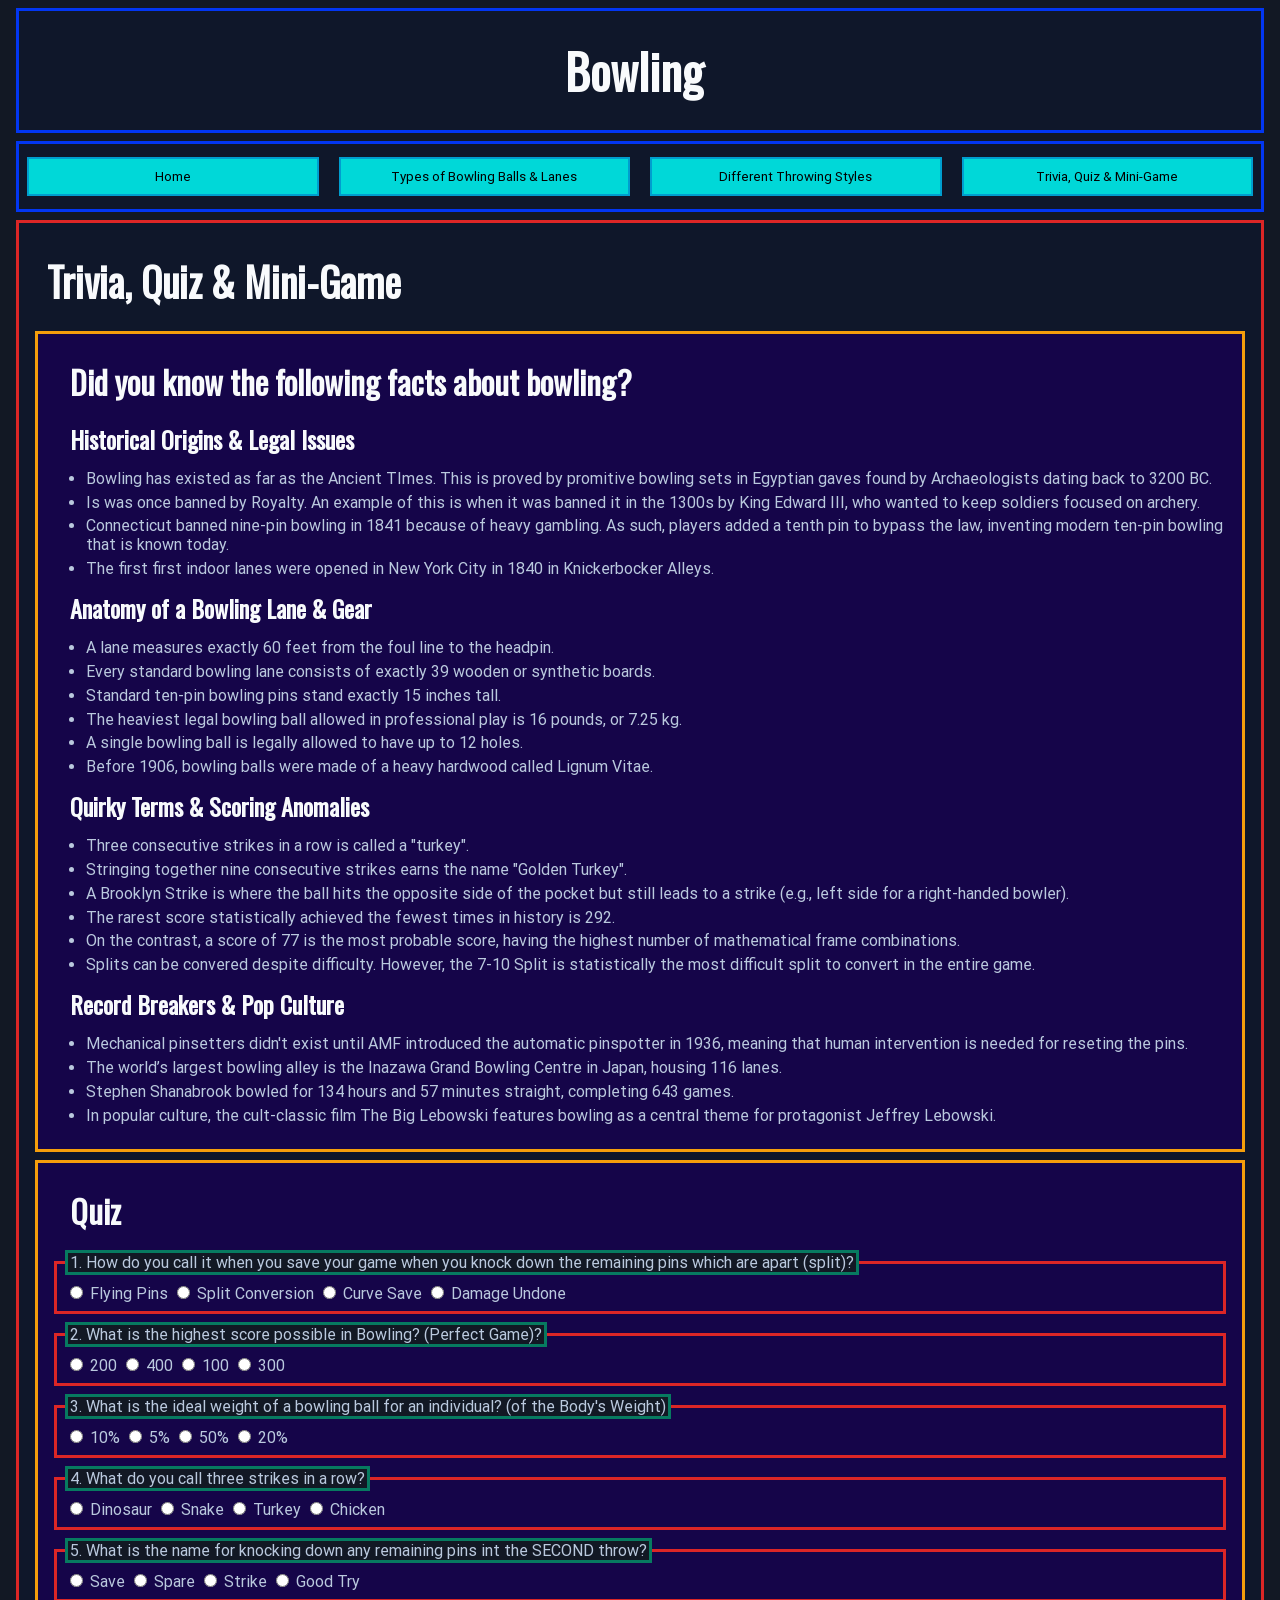
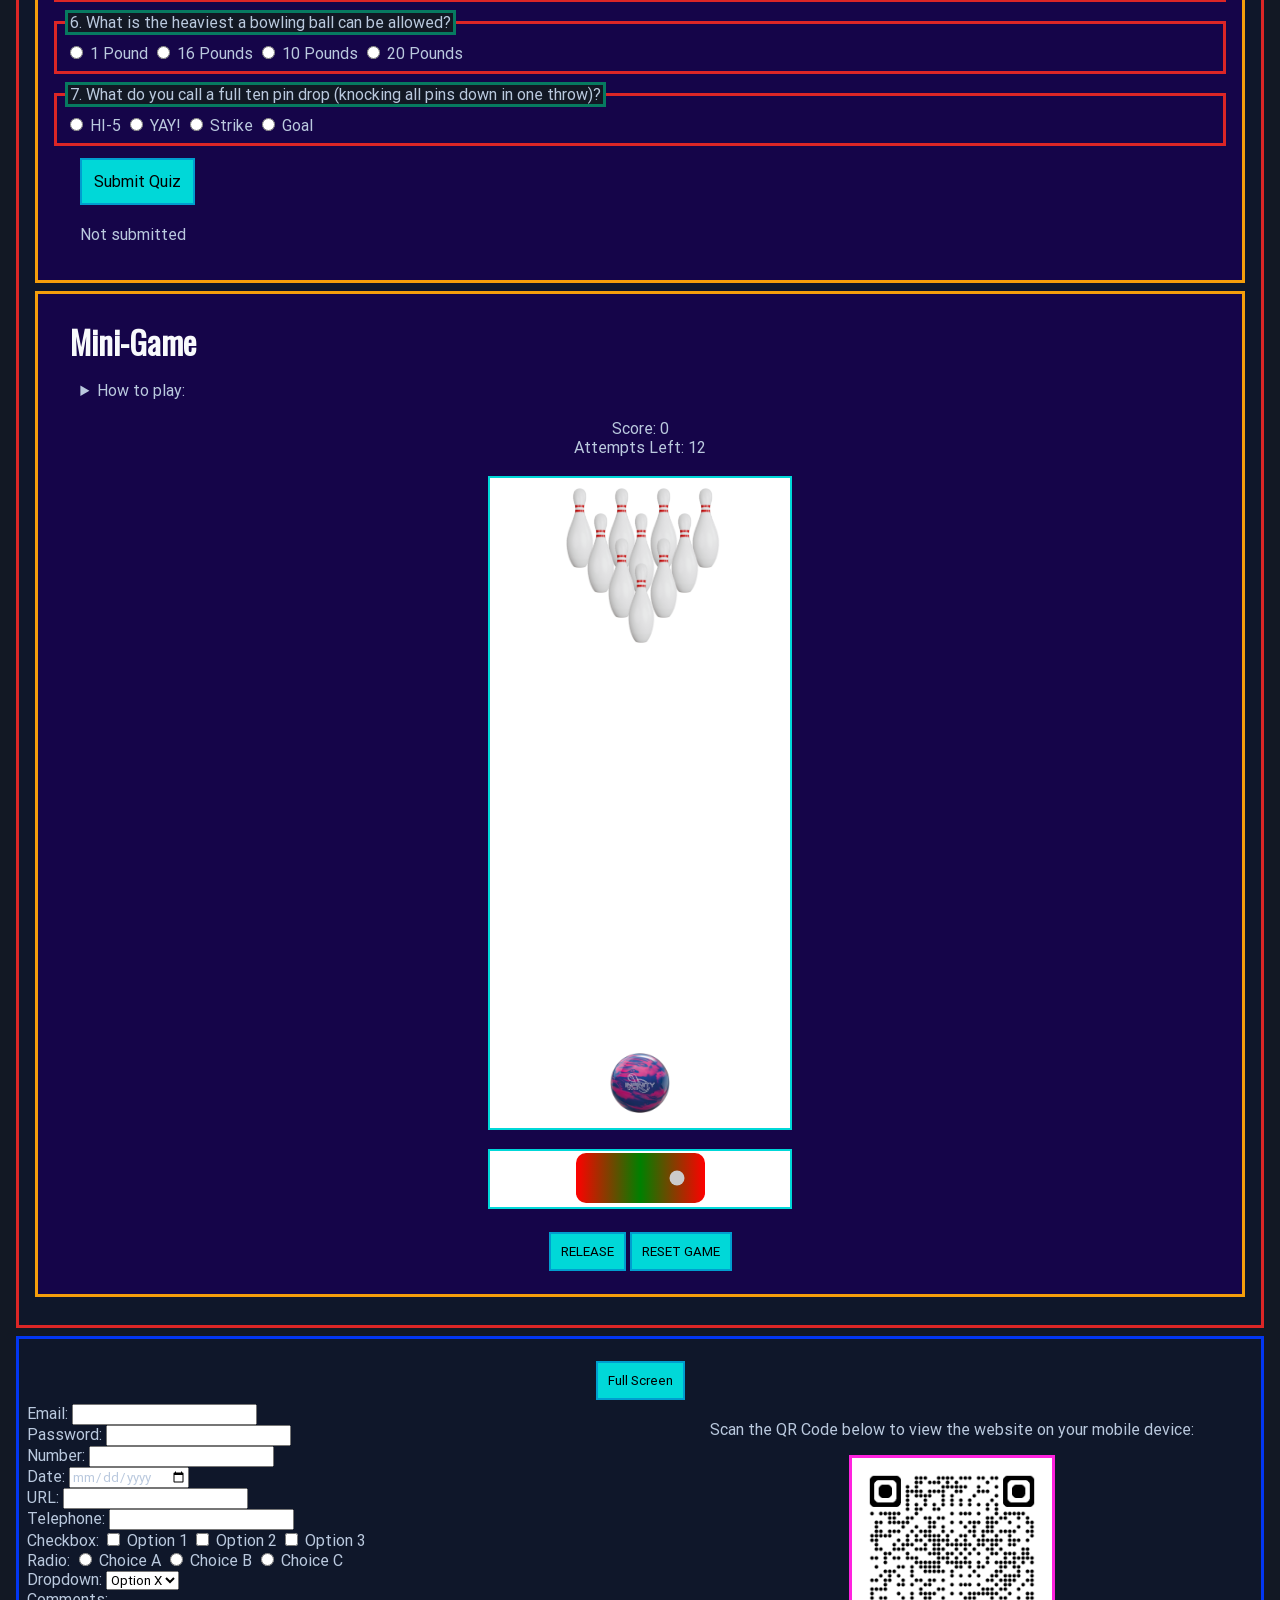
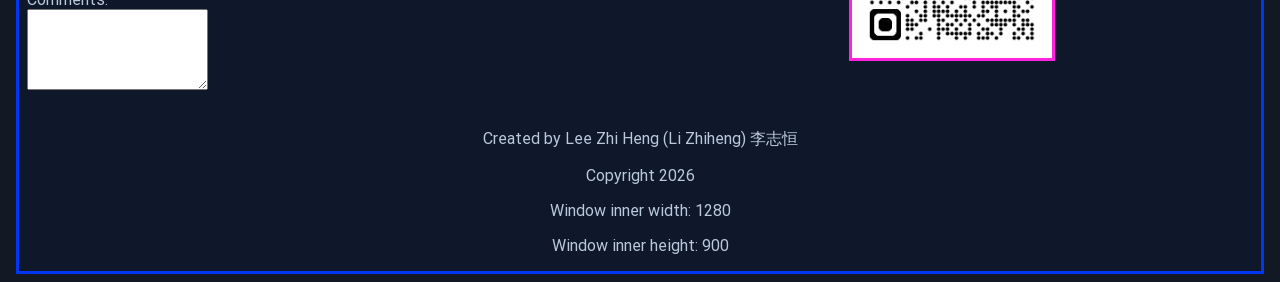
==== webdevA2/index.html @ 09a19bbd "Change 28th July" ====
<!DOCTYPE html>

<html lang = "en">
	<head lang = "en">
		<meta charset= "UTF-8">
		<meta name="viewport" content="width=device-width, initial-scale=1.0, maximum-scale=1, user-scalable=yes">
		<meta name="mobile-web-app-capable" content="yes">
		<meta name="apple-mobile-web-app-capable" content="yes">
		<!-- <link rel="icon" type="image/x-icon" href="favicon.ico"> -->
		<!-- get icons from https://www.favicon.cc --> 
		<title>Bowling</title>
		<link href="style.css" type="text/css" rel="stylesheet">
		<script src = "main.js" defer></script>
	</head>
	
	<body>
		<header>
			<h1>Bowling</h1>
		</header>
		<nav class = "cls_mainnav"> <!--menu system-->
			<button id = "hamIcon"></button>
			<ul>
				<li><button id = "page1btn">Home</button></li>
				<li><button id = "page2btn">Types of Bowling Balls & Lanes</button></li>
				<li><button id = "page3btn">Different Throwing Styles</button></li>
				<li><button id = "page4btn">Trivia, Quiz & Mini-Game</button></li>
			</ul>
		</nav>
		<main>
			<section class = "page" id = "page1">
				<h2>What is Bowling All About?</h2>
				<p>Bowling is a recreational and competitive sport where players roll a heave ball down a wooden 
				or synthetic land to knock down 10 pins arranged in a triangle. A standard game consists of 10 frames, 
				with players receiving a maximum of two rolls per frame to clear all the pins.
				</p>
				
				<figure class = "aligntextcenter">
					<img src = "images/BowlingThrow.jpg" title = "Original Photo from Deposit Photos" alt = "A man in a beige long-sleeved shirt and blue jeans is captured from behind as he releases a green bowling ball down a wooden lane in a brightly lit bowling alley.">
					<figcaption>Action in bowling. <br>Source: <a target = "_blank" href = "https://st.depositphotos.com/1003434/2621/i/450/depositphotos_26212729-stock-photo-throw.jpg">Click to view</a></figcaption>
				</figure>
				
				<h3>Objectives and Scoring</h3>
				<p>The goal is to achieve a score as high as possible, with a maximum of 300, by consistently 
				knocking down pins. The point system rewards accuracy and consistent hits.</p>
				
				<figure class = "aligntextcenter">
					<img src = "images/ScoreBoard.jpg" title = "Original Photo from Reddit" alt = "A digital scoreboard for a bowling game showing the scores and frame-by-frame breakdown. The player's score is marked by strikes, spares, pinfalls, and misses. The bottom of the screen displays the ball speed.">
					<figcaption>The scoring system in bowling. <br>Source: <a target = "_blank" href = "https://www.reddit.com/r/Bowling/comments/u36q8b/can_someone_tell_me_what_the_numbers_mean_in_the/">Click to view</a></figcaption>
				</figure>
				
				<ul>
					<li>Pinfall: Each pin knocked down is worth 1 point.</li>
					<li>Strike ("X"): Knocking down all 10 pins on the first roll awards 10 points plus the total pinfall from the next two rolls.</li>
					<li>Spare ("/"): Knocking down the remaining pins on the second roll awards 10 points plus the pinfall from the next roll.</li>
					<li>The 10th Frame: If a player rolls a strike or spare in the 10th frame, they are awarded extra bonus rolls to finalise their score.</li>
					<li>Foul: Players should release the ball and stop before the foul line on their approach. Should they step over the foul line, they will be awarded a zero for their roll.</li>
					<li>Split: Occurs when the headpin is knocked down on the first throw, but two or more non-adjacent pins remain standing with a noticeable gap between them, leaving a difficult spare attempt where striking these pins is highly challenging.</li>
				</ul>
				
				<h3>Equipment and Setup</h3>
				<ul>
					<li>
						The Lane: A standard bowling lane is 60 feet long and made of polished wood or synthetic material.
						It is lightly coated with lubricating oil in specific patterns that affect the ball's movement.
					</li>
					<li>
						The Ball: Typically weighing between 6 and 16 pounds, or 2.7 and 7.3 kg, standard balls feature drilled holes for a secure grip.
						The thumb, middle finger, and ring finger are to be placed into these holes when bowling.
						They all weight in different pounds (lbs), and they must be 10% of the bowler's weight.
					</li>
					<li>
						Shoes: Players wear specialized bowling shoes with sliding soles on one foot to control their momentum before release, and a rubber sole on the other for braking.
					</li>
				</ul>
			</section>
			
			<section class = "page" id = "page2">
				<h2>Types of Bowling Balls & Lanes</h2>
				<p>Bowling Balls and Lanes are not all the same. They each have different properties and are matched based on the friction and oil patterns.</p>
				<p>
					Bowling Balls range from straight-rolling plastic to high-hooking reactive resin, while lanes are coated with synthetic oil applied in
					specific "patterns", affecting and dictating how the ball skids, grips, and hooks into the pins.				
				</p>
				
				<figure class = "aligntextcenter">
					<img src = "images/BowlingBalls/TypesofBowlingBalls.jpg" title = "Original Photo by Kids Learn to Bowl" alt = "Three different types of bowling balls, Polyester, Urethane, and Reactive Resin, lined up side-by-side to show their differences, under the heading 'Not all Bowling Balls are Created Equal.'">
					<figcaption>Source: <a target = "_blank" href = "https://www.kidslearntobowl.com/understanding-bowling-ball-surface/">Click to view</a></figcaption>
				</figure>
				
				<article>
					<h3>Types of Bowling Balls</h3>
					<p>
						Bowling balls are primarily categorized by their outer shell (coverstock) and internal core, 
						which dictate how much friction they generate on the lane and how sharply they hook. 
						The four main types range from beginner plastic balls to aggressive reactive resin designs.
					</p>
					
					<div class = "gridcontainer">
						<article>
							<h4>Plastic (Polyester) Balls</h4>
							<figure class = "aligntextcenter">
								<img src = "images/BowlingBalls/Plastic_Ball1.jpg" title = "Original Photo by Pro Approach Bowling" alt = "A glossy, solid black bowling ball featuring the 900 Global brand logo prominently centered on its front surface.">
								<img src = "images/BowlingBalls/Plastic_Ball2.jpg" title = "Original Photo by Pro Approach Bowling" alt = "A bowling ball featuring a swirled design of turquoise, black, and silver-grey, with the word 'ICE' written in a stylized, dripping icicle font across the center.">
								<figcaption>Source: <a target = "_blank" href = "https://www.proapproachbowling.com/shop/plastic-bowling-balls/6EQ3P4IUB73X5KUJPJBIXXHV">Click to View</a></figcaption>
							</figure>
						</article>
						
						<article>
							<h4>Description</h4>
							<ul>
								<li>Best for:
									<ul>
										<li>Beginners</li>
										<li>Straight Shots</li>
										<li>Spare Shooting</li>
									</ul>
								</li>
								<li>Features:
									<ul>
										<li>Very hard, smooth surface with a low friction coefficient</li>
										<li>They roll straight and resist hooking; ideal for hitting corner pins (e.g. 7-pin or 10-pin)</li>
										<li>Most generic "house balls" at bowling alleys are plastic</li>
									</ul>
								</li>
							</ul>
						</article>
						
						<article>
							<h4>Urethane Balls</h4>
							<figure class = "aligntextcenter">
								<img src = "images/BowlingBalls/Urethane_Ball1.jpg" title = "Original Photo by Pro Approach Bowling" alt = "An all-black bowling ball with a matte finish, featuring a light grey outline of a claw hammer and the word 'HAMMER' engraved horizontally across its center.">
								<img src = "images/BowlingBalls/Urethane_Ball2.jpg" title = "Original Photo by Pro Approach Bowling" alt = "A purple and black marbled bowling ball featuring a central engraved silver logo of a star inside a distressed circle, with the word 'TANK' written directly below it.">
								<figcaption>Source: <a target = "_blank" href = "https://www.proapproachbowling.com/shop/urethane-bowling-balls/RJL4UYIG4V33HGZHAUJTZEPX">Click to View</a></figcaption>
							</figure>
						</article>
						
						<article>
							<h4>Description</h4>
							<ul>
								<li>Best for:
									<ul>
										<li>Amateur Bowlers</li>
										<li>Medium-dry Lanes</li>
										<li>Sport Oil Patterns</li>
									</ul>
								</li>
								<li>
									Features:
									<ul>
										<li>Urethane provides more friction than plastic, resulting in a smooth, continuous arcing motion.</li>
										<li>Offer excellent control and are highly favored by players needing a predictable reaction when reactive balls hook too wildly.</li>
									</ul>
								</li>
							</ul>
						</article>
						
						<article>
							<h4>Reactive Resin Balls</h4>
							<figure class = "aligntextcenter">
								<img src = "images/BowlingBalls/Reactive_Resin1.jpg" title = "Original Photo by Hammer Bowling" alt = "A shiny, dark grey and black marbled bowling ball featuring a white outline logo of two crossed axes with the word 'AXE' in the center.">
								<img src = "images/BowlingBalls/Reactive_Resin2.jpg" title = "Original Photo by Hammer Bowling" alt = "A solid deep purple bowling ball featuring an orange circular logo in the center with the word 'Reactive' written inside.">
								<figcaption>
									Sources: <a target = "_blank" href = "https://hammerbowling.com/products/axe-black-smoke">Ball 1</a>, <a target = "_blank" href = "https://hammerbowling.com/products/purple-solid-reactive">Ball 2</a>
								</figcaption>
							</figure>
						</article>
						
						<article>
							<h4>Description</h4>
							<ul>
								<li>Best for:
									<ul>
										<li>Advanced and competitive bowlers playing on various oil patterns.</li>
									</ul>
								</li>
								<li>Features:
									<ul>
										<li>Made from advanced resin compounds, these balls absorb lane oil to create aggressive friction, resulting in a dramatic, sharp "hook" into the pocket. They come in three variations.
											<ul>
												<li>Solid: Reads the lane earlier for a smooth, even hook.</li>
												<li>Pearl: Skids further down the lane before snapping sharply at the pins.</li>
												<li>Hybrid: Combines both solid and pearl materials for a versatile mid-lane and backend reaction.</li>
											</ul>
										</li>
									</ul>
								</li>
							</ul>
						</article>
						
						<article>
							<h4>Particle (ProActive) Balls</h4>
							<figure class = "aligntextcenter">
								<img src = "images/BowlingBalls/ProActive_Ball1.jpg" title = "Original Photo by Ebonite" alt = "A black and dark blue swirling bowling ball featuring a large, red outlined 'V2' logo engraved in the center.">
								<img src = "images/BowlingBalls/ProActive_Ball2.jpg" title = "Original Photo by Ebonite" alt = "A blue and black bowling ball with a swirling, marbled pattern of metallic copper highlights. 
									The word 'Magic' is written across the center in a white, stylized cursive font, topped with a small five-pointed star above the letter 'i'.">
								<figcaption>
									Sources: <a target = "_blank" href = "https://ebonite.com/products/magic">Ball 1</a>, <a target = "_blank" href = "https://ebonite.com/products/vortex-v2">Ball 2</a>
								</figcaption>
							</figure>
						</article>
						
						<article>
							<h4>Description</h4>
							<ul>
								<li>Best for:
									<ul>
										<li>Heavy oil lane conditions</li>
									</ul>
								</li>
								<li>Features:
									<ul>
										<li>Features microscopic textured particles, like glass, ceramic, or carbon, embedded in the resin coverstock.</li>
										<li>Cut right through heavy oil and create immense friction</li>
									</ul>
								</li>
							</ul>
						</article>
						
						<article>
							<h4>Core Types</h4>
							<figure class = "aligntextcenter">
								<img src = "images/BowlingBallCores/BallCore1.jpg" title = "Original Photo by Ebonite" alt = "A cross-section illustration of the internal core of a bowling ball, featuring a distinct, 
								light brown asymmetrical weight block with a rounded top button and a separate curved plate above it, set against a cream-colored inner filler and a dark blue marbled outer shell.">
								<img src = "images/BowlingBallCores/BallCore2.jpg" title = "Original Photo by Ebonite" alt = "A cross-section illustration of a bowling ball showing its internal core structure, which features a large, metallic bronze, 
								bulb-like symmetric shape with a prominent cylindrical bottom and a pin extending from the top, embedded within a white filler layer and surrounded by a dark purple and black outer shell.">
								<img src = "images/BowlingBallCores/BowlingBallCores.jpg" title = "Original Photo from Wikipedia" alt = "An infographic titled 'Concepts of Bowling Ball Cores' illustrating different types of cores grouped into two categories: Symmetric and Asymmetric, with diverse differntials.">
								<figcaption>
									Sources: <a target = "_blank" href = "https://ebonite.com/products/magic">Ball 1</a>, <a target = "_blank" href = "https://ebonite.com/products/vortex-v2">Ball 2</a>, 
									<a target = "_blank" href = "https://en.wikipedia.org/wiki/Bowling_ball#/media/File:20181226_Concepts_of_bowling_ball_cores.png">Core Types</a>
								</figcaption>
							</figure>
						</article>
						
						<article>
							<h4>Description</h4>
							<p>Bowling ball core types include pancake, symmetrical, and asymmetrical desings, which dictate how a ball rolls, hooks, and flares on the lane.</p>
							
							<ul>Pancake Cores:
								<li>Shape: Flat, circular disk embedded near the top of the ball.</li>
								<li>Motion: Minimal flare with a very straight, predictable path.</li>
								<li>Use Case: Found mostly in polyester or plastic spare balls.</li>
							</ul>
							
							<ul>Symmetrical Cores
								<li>Shape: Evenly balanced weight distribution around the center (like a lightbulb or oval).</li>
								<li>Motion: Smooth, predictable, and controllable arcing motion.</li>
								<li>Use Case: Best for beginners, league bowlers, and dry-to-medium lane conditions.</li>
							</ul>
							
							<ul>Asymmetrical Cores:
								<li>Shape: Uneven weight distribution with a distinct mass bias or Preferential Spin Axis (PSA) marker.</li>
								<li>Motion: Stronger, sharper, and more angular backend reaction with high flare potential.</li>
								<li>Use Case: Best for advanced players, high rev rates, and heavy oil patterns.</li>
							</ul>
						</article>
					</div>
				</article>
				
				<article>
					<h3>Lane Surface Types</h3>
					<p>
						Bowling lanes are broadly categorized into wood and synthetic surfaces, which drastically affect ball friction and hook potential.
					</p>
					<p>
						A standard bowling lane is 60 feet long from the foul line to the headpin and is divided into three main zones. To protect the wood or synthetic surface, lanes are coated with a silicone-based oil.
					</p>
					
					<p>Overview of the Lane:</p>
					<ul>
						<li>The Front End: The first 15–20 feet where the lane machine applies a heavy volume of oil. Balls will skid here.</li>
						<li>The Mid-Lane: The middle of the lane where the oil transitions. This is where the ball begins to build rotational force.</li>
						<li>The Backend: The final 20 feet leading to the pins, which typically has no applied oil. When a ball exits the oily section and hits this dry friction, it hooks.</li>
					</ul>
					
					<p>Common Lane Patterns:</p>
					<ul>
						<li>House Shot: Standard recreation oil pattern. It typically puts heavier oil in the center and dry oil on the edges, acting as a "funnel" to help the ball hook into the pocket.</li>
						<li>Sport Shot: Competitive, flat patterns used in tournaments (e.g., PBA patterns). They lack the forgiving "funnel" and demand precise accuracy and ball-reaction adjustments.</li>
					</ul>
					
					<div class = "gridcontainer">					
						<article>
							<h4>Wood Lanes</h4>
							<figure class = "aligntextcenter">
								<img src = "images/BowlingLanes/WoodLane.jpg" title = "Original Photo by Reclaimed Bowling Alley" alt = "A long, rectangular slab of reclaimed wooden bowling alley lane with a glossy finish.">
								<figcaption>Source: <a target = "_blank" href = "https://www.allamericanreclaim.com/reclaimed-salvaged-wood-products/reclaimed-bowling-alley/">Click to View</a></figcaption>
							</figure>
						</article>
						
						<article>
							<h4>Features:</h4>
							<ul>
								<li>The traditional surface</li>
								<li>Often built using maple for the high-impact area, and pine for the pin area</li>
								<li>Provides the highest friction, allowing the ball to slow down and hook earlier</li>
							</ul>
						</article>
						
						<article>
							<h4>Synthetic Lanes</h4>
							<figure class = "aligntextcenter">
								<img src = "images/BowlingLanes/SyntheticLane.jpg" title = "Original Photo by Striker Bowling" alt = "A long, rectangular slab of reclaimed wooden bowling alley lane with a glossy finish.">
								<figcaption>Source: <a target = "_blank" href = "https://strikerbowling.com/products/bowling-lanes-accessories/">Click to View</a></figcaption>
							</figure>
						</article>
						
						<article>
							<h4>Features:</h4>
							<ul>
								<li>The modern industry standard</li>
								<li>Made of extremely hard-pressed wood coated in a high-density plastic/phenolic material</li>
								<li>They offer lower friction and a more consistent skid</li>
								<li>Allows the ball to conserve energy longer and snap harder on the backend</li>
							</ul>
						</article>
						
						<article>
							<h4>Overlay/Guardian Lanes</h4>
							<figure class = "aligntextcenter">
								<img src = "images/BowlingLanes/OverlayLane.jpg" title = "Original Photo by Brunswick Bowling" alt = "Two men installing a large, clear protective sheet over a wooden bowling alley lane.">
								<figcaption>Source: <a target = "_blank" href = "https://brunswickbowling.nyc3.cdn.digitaloceanspaces.com/production/document-library/Installation-Documents/Lanes/Lane-Shield-61-900021-000.pdf">Click to View (PDF; Page 13)</a></figcaption>
							</figure>
						</article>
						
						<article>
							<h4>Features:</h4>
							<ul>
								<li> A softer, synthetic-like shield placed directly over older wooden lanes to extend their lifespan, resulting in an earlier ball hook</li>
							</ul>
						</article>
					</div>
				</article>
			</section>
			
			<section class = "page" id = "page3">
				<h2>Different Throwing Styles</h2>
				
				<p>No player has the exact same style of throwing a bowling ball. 
				There are many different ways in which to deliver, known as a throw or roll, the bowling ball in order to advance it towards the pins in an accurate and powerful manner.</p>
								
				<p>Bowling styles generally fall into six main categories based on release, ball speed, and rate of revolution:</p>
				
				<ul>
					<li>Strokers (classic, smooth)</li>
					<li>Crankers (high revs, power)</li>
					<li>Tweeners (versatile balance)</li>
					<li>Two-Handers (modern, maximum spin)</li>
					<li>Spinners (helicopter spin)</li>
					<li>Straight Bowlers (beginner-friendly)</li>
				</ul>
				
				<br>
				
				<p>Drag the slider below to view the rate of revolution (RPM) and type of throw.</p>
				
				<div class = "aligntextcenter">
					<figure>
						<img id = "RollingBowlingBall" src = "images/RollingBall.png" title = "Original Photo by Brunswick Bowling" alt = "A swirl-patterned bowling ball featuring a vibrant blend of magenta, deep pink, and dark blue colors. The white engraved text in the center reads 'INFINITY QUEST' with a stylized infinity symbol looped through the wording.">
						<figcaption>Source: <a target = "_blank" href = "https://brunswickbowling.com/products/balls/current/infinity-quest-pearl">Click to View</a></figcaption>
					</figure>
					<p id = "outputRPM">Revolutions Per Minute: 100; Throw Type: Straight / Stroker / Spinner</p>
				</div>
				
				
				<div class = "sliderRPM">
					<input type = "range" id = "RPMSlider" min = "1" max = "700" value = "100">
				</div>
								
				<br>
				
				<article>
					<h3>Main Bowling Styles</h3>
					
					<p>
						A conventional bowling form is the most commonly used method in ten-pin bowling. There are many styles that can be used in a conventional bowling form. 
						However, all of the styles have the same objective in which their method is used to knock down all ten pins and achieve a strike.
					</p>
					
					<div class = "gridcontainer">
						<article>
							<h4>Stroker</h4>
							<figure class = "aligntextcenter">
								<div class = "frame frameStroker1"></div>
								<div class = "frame frameStroker2"></div>
								<div class = "frame frameStroker3"></div>
								<div class = "frame frameStroker4"></div>
								<p class = "removemargin">The frames above represent on how a Stroker releases the ball, and the ball's direction.</p>
								<figcaption>Source: <a target = "_blank" href = "https://youtu.be/lIDRs_B5Hkw">Youtube Video</a></figcaption>
							</figure>
							
							<h4>How to perform the throw:</h4>
							<ol>
								<li>Keep an upright posture, standing straight with shoulders squared and aligned directly parallel to the foul line.</li>
								<li>Utilise your gravity-driven arm, swinging with little muscle tension, and lift the ball to roughly shoulder height, keeping the backswing roughly parallel to the ground.</li>
								<li>Keep the wrist relatively flat or straight with very little cupping or twisting.</li>
								<li>Allow your thumb to exit the ball slightly before the fingers.</li>
								<li>Apply a small finger rotation (about 1 - 2 inches) from directly behind or slightly side-on to the ball to create gentle, predictable arcing hook.</li>
							</ol>
						</article>
						
						<article>
							<h4>Description:</h4>
							<p>These are bowlers who release their bowling ball in a smooth manner. They typically have rev rates less than 300 Revolutions Per Minute (RPM).</p>
							<p>
								Strokers often keep their shoulders square to the foul line and their backswing generally does not go much above parallel to the ground, which reduces the ball's RPM when released, 
								decreasing its hook potential and hitting power.
							</p>
							<p>
								A typical approach utilises a traditional, controlled 4-step approach with a steady swing and low revolution rate. 
								They rely on precision and straight lines with a gentle curve, keeping the ball closer to the outside of the lane.
							</p>
							
							<h4>Key Mechanics:</h4>
							<ul>
								<li>Smooth Footwork: Using a classic, controlled 4-step approach, the steps should be even-paced, establishing a solid, balanced foundation at the foul line rather than relying on explosive speed.</li>
								<li>Gravity-Fed Backswing: Avoid muscling the ball. Keep your arm relaxed, allowing the natural force of gravity to dictate your swing. Your backswing should typically reach no higher than parallel to the ground or about shoulder height</li>
								<li>Ensure a Controlled Release. Keep your shoulders square to the foul line. Your thumb and fingers should exit the ball close to the same time. Use a very mild, 
								subtle rotation (just 1 or 2 inches of finger action) from behind or the side of the ball to produce a modest axis tilt and a smooth, gentle hook.</li>
								<li>Maintain a medium ball speed, typically launching between 22-29 km/h. Strokers generally stand to the right (right-handers) and play a "down-and-in" line, targeting near the second of third arrow on the lane, 
								where the ball should roll straight down on the outside part of the lane before hooking smoothly into the pins.</li>
							</ul>
							
							<h4>Recommended Bowling Balls:</h4>
							<p>As they impart fewer revolutions and less axis rotation than crankers, they mostly use symmetrical core reactive balls with solid or hybrid coverstocks, which grip medium oil without overreacting.</p>
						</article>
						
						<article>
							<h4>Tweener</h4>
							<figure class = "aligntextcenter">
								<div class = "frame frameTweener1"></div>
								<div class = "frame frameTweener2"></div>
								<div class = "frame frameTweener3"></div>
								<div class = "frame frameTweener4"></div>
								<p class = "removemargin">The frames above represent on how a Tweener releases the ball, and the ball's direction.</p>
								<figcaption>Source: <a target = "_blank" href = "https://youtu.be/lIDRs_B5Hkw">Youtube Video</a></figcaption>
							</figure>
							
							<h4>How to perform the throw:</h4>
							<ol>
								<li>Keep your shoulders relatively square to the foul line and your body relaxed, maintaing a steady 4-step approach, ensuring your timing is crisp and you slide to the line smoothly.</li>
								<li>Bring the ball to a moderate height (about shoulder level). Avoid the overly high backswing of a "cranker," but use enough height to generate natural pendulum momentum.</li>
								<li>At the bottom of the swing, cup your wrist slightly to store power, allowing your thumb to exit the ball first as the ball clears your sliding ankle, then uncup your fingers while actively rotating them from behind the ball (between the 4 and 6 o'clock positions) to create axis tilt and rotation.</li>
								<li>For versatility across different conditions, play the middle part of the lane, usually targeting the area between the second and third arrows.</li>
							</ol>
						</article>
						
						<article>
							<h4>Description:</h4>
							<p>Players who play in this style delilve the ball in a manner that falls somewhere in between stroking and cranking, having revolution rates between 300 and 370 rpm.</p>
							<p>This modified delivery uses a higher backswing than is normally employed by pure strokers or less powerful wrist position than pure crankers.</p>
							<p>In short, Tweener is a "power stroker" that bridges the gap between strokers and crankers, which yields a higher rev rate than strokers but better control than crankers, allowing them to adapt to multiple lane conditions.</p>
																			
							<h4>Recommended Bowling Balls:</h4>
							<p>As this style balances power and control, versatile reactive bowling balls with symmetrical or mild asymmetrical cores and pearl or hybrid coverstocks work best.</p>
							
						</article>
						
						<article>
							<h4>Cranker</h4>
							<figure class = "aligntextcenter">
								<div class = "frame frameCranker1"></div>
								<div class = "frame frameCranker2"></div>
								<div class = "frame frameCranker3"></div>
								<div class = "frame frameCranker4"></div>
								<p class = "removemargin">The frames above represent on how a Cranker releases the ball, and the ball's direction.</p>
								<figcaption>Source: <a target = "_blank" href = "https://youtu.be/lIDRs_B5Hkw">Youtube Video</a></figcaption>
							</figure>
							
							<h4>How to perform the throw:</h4>
							<ol>
								<li>Start with your hand behind the ball during the forward swing.</li>
								<li>As the ball reach the release zone at your ankle, forcefully unhinge your wrist.</li>
								<li>Rotate your fingers quickly from inside to outside (about the 7 o'clock to the 4 o'clock position for right-handers) to impart maximum rotation and a sharp, angular hook.</li>
							</ol>
						</article>
						
						<article>
							<h4>Description:</h4>
							<p>They are players who strive to generate revolutions using a cupped wrist or excessive wrist action, typically resulting in revolution rates over 400 RPM.</p>
							<p>These players who rely on wrist action may have a high backswing and open their shoulders to generate ball speed.</p>
							<p>They often cup the wrist, but open the wrist at the top of the swing.</p>
							<p>Beginning the downswing, they tilt their wrist upward and let their elbow slightly bend to "cradle" the ball. This keeps the ball locked in their dominant hand and stores energy.</p>
							<p>They then employ employ a higher backswing to generate momentum, using a relaxed shoulder to whip the ball forward</p>
							<p>Crankers often delay their release slightly, allowing their sliding foot to finish and plant on the lane before the hand comes through the ball, which acts as a whip to generate higher revolutions.</p>
							<p>
								In short, this style emphasizes raw power and a high rev rate. 
								The bowler utilizes a strong wrist snap and explosive release to make the ball sweep across the lane and hook violently into the pocket, maximizing pin action.
							</p>
														
							<h4>Recommended Bowling Balls:</h4>
							<p>For this type of throw, it is recommended to use strong reactive resin or asymmetrical core bowling balls, as they are designed to flare and snap aggressively on the backend of the lane to match the high rev rate.</p>
							
						</article>
						
						<article>
							<h4>Two-Handed Bowler</h4>
							<figure class = "aligntextcenter">
								<div class = "frame frameTwoHanded1"></div>
								<div class = "frame frameTwoHanded2"></div>
								<div class = "frame frameTwoHanded3"></div>
								<div class = "frame frameTwoHanded4"></div>
								<p class = "removemargin">The frames above represent on how a Two-Handed Bowler releases the ball, and the ball's direction.</p>
								<figcaption>Source: <a target = "_blank" href = "https://youtu.be/BS9hNzXDylc?t=331">Youtube Video</a></figcaption>
							</figure>
							
							<h4>How to perform the throw:</h4>
							<ol>
								<li>Remove your thumb from the ball, use a fingertip grip with your middle and ring fingers, and rest your non-dominant hand on the front or side of the ball for support and control.</li>
								<li>Hold the ball close to your waist at a 90-degree arm angle, keeping your knees slightly bent and shoulders relaxed.</li>
								<li>Use a 4 - or 5-step approach, keeping your speed smooth and slow in the first few steps, then explode with power upon approaching the foul line, opening your hips naturally by pulling your dominant-side foot slightly back during your walk-up.</li>
								<li>Push the ball forward smoothly as you reach your 2nd step, brining your elbow off your hip to create room for the swing.</li>
								<li>As the ball goes into your backswing, ensure your legs and hips get out of the way so that your arm drops the ball into the space close to your body.</li>
								<li>Keep your hand underneath and behind the ball as long as possible, releasing the ball near your ankle, letting your non-dominant hand peel away while uncoiling your torso through the shot, 
								focusing on a forward rolling motion rather than forcing a spin with your upper body.</li>
							</ol>
						</article>
						
						<article>
							<h4>Description:</h4>
							<p>This is a modern, highly popular technique where the bowler places both hands on the ball without utilizing the thumb hole. This generates massive amounts of revolutions and power through hip rotation and an uninhibited backswing.</p>
							<p>Players who utilise this technique is where their throwing hand is placed in bowling ball and the opposite hand is also placed on the ball during the shot.</p>
							<p>
								Traditionally, players insert two fingers into the ball, leaving the thumb out, with the dominant hand used to cradle the ball and create extra spins on release. 
								The opposite hand is then used to guide the ball through the throwing motion, with the ball delivered shovel-style.
							</p>
							<p>These bowlers are forced to flex forward farther and rotate their hips more than a single handed bowler, placing more torque through the spin in order to increase the ball's speed and revolution rate.</p>
							<p>If done correctly, this increased force, revolutions, and pin carry, with revolutions reaching up to 600 RPM.</p>							
							<p>Do note that it should NOT be confused with the two-handed delivery, where players remove their supporting hand, effectively delivering the ball with only a single hand, prior to release.</p>							
							<p>An actually delivery involves the use both hands simultaneously to give force to the ball</p>
																					
							<h4>Recommended Bowling Balls:</h4>
							<p>This style of bowling required agressive, asymmetrical cores for angularity and strong solid or hybrid reactive coverstocks to handle the high rev rates. 
							The most popular types for this type of throw are Reactive Resin (asymmetrical cores) for heavy hook and pin carry, Urethane for control on dry lanes, and Polyester (Plastic) for shooting spares.</p>
						</article>
						
						<article>
							<h4>Spinner</h4>
							<figure class = "aligntextcenter">
								<div class = "frame frameSpinner1"></div>
								<div class = "frame frameSpinner2"></div>
								<div class = "frame frameSpinner3"></div>
								<div class = "frame frameSpinner4"></div>
								<p class = "removemargin">The frames above represent on how a Spinner releases the ball, and the ball's direction.</p>
								<figcaption>Source: <a target = "_blank" href = "https://youtu.be/ovDmjpIpF1g">Youtube Video</a></figcaption>
							</figure>
							
							<h4>How to perform the throw:</h4>
							<ol>
								<li>Maintain your standard 4 or 5-step approach, keeping your footwork slow and steady, making sure your shoulders stay level.</li>
								<li>Do not drop your shoulder, bend your elbow, or cup your wrist during the swing.</li>
								<li>Keep your hand behind the ball. As you reach the foul line, ensure your entire hand is directly behind the ball with absolutely no wrist hinge.</li>
								<li>Unlike hook bowling, you must release your thumb and fingers at almost the exact same time.</li>
								<li>Impart a high-axis tilt as you let go, aiming to rotate the ball with your forearm/wrist so it spins sideways in the air, entering the pins almost like a spinning top.</li>
							</ol>
						</article>
						
						<article>
							<h4>Description:</h4>
							<p>This is a style frequently seen in Asian countries like Taiwan and Japan, where the lanes are usually oiled from the foul line to the pin rack. 
							The bowler imparts an upright, horizontal (helicopter-like) spin on the ball rather than a standard forward-and-side roll</p>
							<p>Players who use this style release ball such that it rotates around the vertical axis in a counter clockwise motion as it moves down the lane (when done by a right-hander and is viewed from above).</p>
							<p>They usually generate around 90 degrees of axis tilt and virtually no side rotation.</p>
							<p>A hook needs friction, in order to allow the ball to have a grip on the lane. This is not the case in spinning, where very little of the ball's surface touches the lane, 
							which is intended, as they do not require any kind of friction.</p>
							<p>In this case, the objective depends on pin deflection. For right-handers, the bowler delivers the ball the lane, usually a left-to-right line. 
							The ball first strikes the front pin, then move down the front row of pins in the direction opposite to its spin, which is the right side in this case (referred to as "riding the rail").
							</p>
							
							<h4>Recommended Bowling Balls & Recommendations:</h4>
							<p>As this style depends on deflecting off the pins rather than driving through the pocket, it would be better to use a lighter ball, of about 10-13 lbs, or 4.5 - 5.9 kg.</p>
							<p>In addition, avoid fingertip grips, and instead, use a semi-conventional or conventional grip without custom inserts, as everything must exit the ball at the exact same time.</p>
						</article>
						
						<article>
							<h4>Straight Bowler</h4>
							<figure class = "aligntextcenter">
								<div class = "frame frameStraight1"></div>
								<div class = "frame frameStraight2"></div>
								<div class = "frame frameStraight3"></div>
								<div class = "frame frameStraight4"></div>
								<p class = "removemargin">The frames above represent on how a Straight Bowler releases the ball, and the ball's direction.</p>
								<figcaption>Source: <a target = "_blank" href = "https://youtu.be/XcJFwadPLa0">Youtube Video</a></figcaption>
							</figure>
							
							<h4>How to perform the throw:</h4>
							<ol>
								<li>Stand with your feet shoulder-width apart, with your dominant foot slightly behind the other. Note: For right-handed bowlers, place your right foot on the 15th board (roughlly in the center)</li>
								<li>Do not look directly at the pins, focusing on the second arrow (the 10th board) from the right, and aligning your hips and shoulders toward this mark.</li>
								<li>Push the ball forward in a straight line on your first step. Avoid pushing it to the right, which can cause the ball to drift.</li>
								<li>Allow your arm to swing backward naturally like a pendulum, keeping your elbow in and avoiding bending it.</li>
								<li>As your arm comes down past your sliding foot, release the thumb first, followed smoothly by your fingers.</li>
								<li>Keep your wrist firm. To prevent hooking, maintain a "handshake" position without twisting or rotating your wrist, with your thumb pointing toward the ceiling (12 o'clock) upon release.</li>
								<li>Let your arm swing naturally upward towards your shoulder, keeping your eyes locked on your target the entire time.</li>
							</ol>
						</article>
						
						<article>
							<h4>Description:</h4>
							<p>Primarily used by casual or beginner bowlers. The ball is rolled perfectly straight down the lane directly into the headpin, relying solely on accuracy rather than hook potential.</p>
							<p>Throwing a straight bowling ball requires a steady wrist, a straight arm swing, and precise footwork.</p>
							<p>Bowlers using this style generally lock their wrist straight to prevent the ball from curving, followed by keeping their fingers directly behind the ball and their arm close to their body</p>
							<p>Finally, they aim for the target arrows on the lane instead of looking at the pins.</p>
														
							<h4>Recommended Bowling Balls:</h4>
							<p>The primary focus for this style of straight-line trajectory is on the coverstock and core combination.</p>
							<p>The most common ball for this throw is Plastic (Polyester) as they create the least friction and go virtually dead-straight, excellent for beginners, for picking up spares, and for dry lane conditions.</p>
							<p>Urethane balls are also acceptable, as they offer smoother, slightly more predictable rool and improved pin carry, highly durable and great for casual bowlers who want to learn how to control their shot's direction without massive hook potential.</p>
						</article>
					</div>
				</article>
			</section>
			
			<section class = "page" id = "page4">
				<h2>Trivia, Quiz & Mini-Game</h2>
				
				<article>
					<h3>Did you know the following facts about bowling?</h3>
					
					<h4>Historical Origins & Legal Issues</h4>
					<ul>
						<li>Bowling has existed as far as the Ancient TImes. This is proved by promitive bowling sets in Egyptian gaves found by Archaeologists dating back to 3200 BC.</li>
						<li>Is was once banned by Royalty. An example of this is when it was banned it in the 1300s by King Edward III, who wanted to keep soldiers focused on archery.</li>
						<li>Connecticut banned nine-pin bowling in 1841 because of heavy gambling. As such, players added a tenth pin to bypass the law, inventing modern ten-pin bowling that is known today.</li>
						<li>The first first indoor lanes were opened in New York City in 1840 in Knickerbocker Alleys.</li>
					</ul>
					
					<h4>Anatomy of a Bowling Lane & Gear</h4>
					<ul>
						<li>A lane measures exactly 60 feet from the foul line to the headpin.</li>
						<li>Every standard bowling lane consists of exactly 39 wooden or synthetic boards.</li>
						<li>Standard ten-pin bowling pins stand exactly 15 inches tall.</li>
						<li>The heaviest legal bowling ball allowed in professional play is 16 pounds, or 7.25 kg.</li>
						<li>A single bowling ball is legally allowed to have up to 12 holes.</li>
						<li>Before 1906, bowling balls were made of a heavy hardwood called Lignum Vitae.</li>
					</ul>
					
					<h4>Quirky Terms & Scoring Anomalies</h4>
					<ul>
						<li>Three consecutive strikes in a row is called a "turkey".</li>
						<li>Stringing together nine consecutive strikes earns the name "Golden Turkey".</li>
						<li>A Brooklyn Strike is where the ball hits the opposite side of the pocket but still leads to a strike (e.g., left side for a right-handed bowler).</li>
						<li>The rarest score statistically achieved the fewest times in history is 292.</li>
						<li>On the contrast, a score of 77 is the most probable score, having the highest number of mathematical frame combinations.</li>
						<li>Splits can be convered despite difficulty. However, the 7-10 Split is statistically the most difficult split to convert in the entire game.</li>
					</ul>
					
					<h4>Record Breakers & Pop Culture</h4>
					<ul>
						<li>Mechanical pinsetters didn't exist until AMF introduced the automatic pinspotter in 1936, meaning that human intervention is needed for reseting the pins.</li>
						<li>The world’s largest bowling alley is the Inazawa Grand Bowling Centre in Japan, housing 116 lanes.</li>
						<li>Stephen Shanabrook bowled for 134 hours and 57 minutes straight, completing 643 games.</li>
						<li>In popular culture, the cult-classic film The Big Lebowski features bowling as a central theme for protagonist Jeffrey Lebowski.</li>
					</ul>
				</article>
				
				<article>
					<h3>Quiz</h3>
					<div id = "quiz-box"></div>
					<button id="btnSubmit" class = "leftmargin">Submit Quiz</button>
					<p id="scorebox">Not submitted</p>
				</article>
				
				<article>
					<h3>Mini-Game</h3>
					
					<details>
						<summary>How to play:</summary>
						<p>This version of the bowling game below will be different. There will be ONLY ONE throw per attempt.</p>
						<p>The aim as usual is to knock down as many pins as possible. The rules below are as follows:</p>
						<ol>
							<li>Each turn, you have to aim the ball as close to the middle as possible to achieve a strike.</li>
							<li>Use the oscillating marker as a reference.</li>
							<li>When ready, press the RELEASE button. The ball will roll down the lane towards the pin.</li>
							<li>Based on the accuracy, the number of pins will fall. You will be given the score based on the number of pinfall.</li>
							<li>A strike when all 10 pins fall; The less accurate, the less the number of pins fall.</li>
							<li>If the ball hits the sides of the game area before hitting the pins, it will be counted as a gutter ball, and you will be awarded a zero for that attempt.</li>
							<li>A successful strike will increase your streak count, which will allow the score to increase exponentially. Should you miss a strike, the streak count will decrease, but it will still multiply by the number of pinfall; The streak changes by 1 should the player strike or not.</li>
							<li>You have 12 attempts per game. After that, you will be shown the final score, followed by the accuracy and score average per frame.</li>
							<li>When you have finished a game, or would like to restart the game, press the RESET GAME button</li>
							<li><span>Note:</span> DO NOT resize your web viewport during the ball's movement, or the ball will end up hitting the moving and changing Game Area</li>
						</ol>
					</details>
						
					<br>
						
					<div class = "aligntextcenter">
						<p id = "score" class = "removemargin">Score</p>
					</div>
					
					<br>
					
					<div id = "gamearea">
						<div class = "bowlingpins-formation">
							<!-- Definition of the images to arange them in bowling formation -->
							<img class = "bowlingpin pin-10" src = "images/BowlingPin.png">
							<img class = "bowlingpin pin-9" src = "images/BowlingPin.png">
							<img class = "bowlingpin pin-8" src = "images/BowlingPin.png">
							<img class = "bowlingpin pin-7" src = "images/BowlingPin.png">
							<img class = "bowlingpin pin-6" src = "images/BowlingPin.png">
							<img class = "bowlingpin pin-5" src = "images/BowlingPin.png">
							<img class = "bowlingpin pin-4" src = "images/BowlingPin.png">
							<img class = "bowlingpin pin-3" src = "images/BowlingPin.png">
							<img class = "bowlingpin pin-2" src = "images/BowlingPin.png">
							<img class = "bowlingpin pin-1" src = "images/BowlingPin.png">
						</div>
						<div id = "triggerzone"></div>
						<img id = "gameball" src = "images/RollingBall.png" title = "Original Photo by Brunswick Bowling" alt = "A swirl-patterned bowling ball featuring a vibrant blend of magenta, deep pink, and dark blue colors. The white engraved text in the center reads 'INFINITY QUEST' with a stylized infinity symbol looped through the wording.">
					</div>
					
					<br>
					
					<div class = "aligntextcenter">
						<div id = "sliderarea">
							<input type = "range" id = "sliderAngle" min = "-100" max = "100" value = "0" disabled>
						</div>
						
						<br>
												
						<button id = "bowlBall">RELEASE</button>
						<button id = "resetGame">RESET GAME</button>
					</div>
				</article>
			</section>
		</main>
		<footer>
			<br>
			
			<button id="btnFS" class = "aligncenter">Full Screen</button>
			<button id="btnWS" class = "aligncenter">Exit Full Screen</button>
			
			<div class = "gridcontainer">
				<div class = "aligntextleft">
				<!-- Note down the input elements below -->
					Email: <input type="email"><br>
					Password: <input type="password"><br>
					Number: <input type="number"><br>
					Date: <input type="date"><br>
					URL: <input type="url"><br>
					Telephone: <input type="tel"><br>
					Checkbox: 
					<input type="checkbox"> Option 1 
					<input type="checkbox"> Option 2 
					<input type="checkbox"> Option 3<br>
					Radio: 
					<input type="radio"> Choice A 
					<input type="radio"> Choice B 
					<input type="radio"> Choice C<br>
					Dropdown: 
					<select>
					<option>Option X</option>
					<option>Option Y</option>
					</select><br>
					Comments:<br><textarea rows="5">
					</textarea><br>
				</div>
				
				<div>					
					<div id = "qrCodeArea">
						<p>Scan the QR Code below to view the website on your mobile device:</p>
						<img id = "qrCodeImg" class = "center-img" src = "images/qrcode.png" title = "Scan this code with your mobile device" alt = "The QR Code to display the website on mobile devices">
					</div>
				</div>
			</div>
			
			<br>
			
			<p>Created by Lee Zhi Heng (Li Zhiheng) 李志恒</p>
			<p>Copyright 2026</p>
			<p>Window inner width: <span id="width"></span></p>
			<p>Window inner height: <span id="height"></span></p>
		</footer>
	</body>
</html>
---- webdevA2/style.css ----
@font-face {
	font-family: 'Oswald';
	font-style: normal;
	font-weight: normal;
	src: local('Oswald'), url('fonts/oswald.woff') format('woff');
} /* Source: https://fontsource.org/fonts/oswald */

@font-face {
    font-family: 'Roboto';
    font-style: normal;
    font-weight: normal;
    src: local('Roboto'), url('fonts/roboto.woff') format('woff');
} /* Source: https://fontsource.org/fonts/roboto */

/* This Assigns the Roboto font to all elements */
* {
	font-family: 'Roboto', arial;
}

/* This Assigns the Oswald font to the header elements ONLY, which OVERRIDES the above font assignation */
h1, h2, h3, h4 {
	font-family: 'Oswald', arial;
	color: #F8FAFC; /* Crisp Cream */
}

body 
{
	background-color: #121824; /* Charcoal*/
}

header, footer, nav {
	background-color: #0F172A; /* Dark Sapphire Blue */
	border: 3px solid #0236F2; /* Sport Blue */
	margin: 0.5em;
	padding-left: 0.5em;
	padding-right: 0.5em;
	text-align: center;
}

section
{
	background-color: #0F172A; /* Dark Sapphire Blue */
	border: 3px solid #DC2626; /* Striking Crimson Red */
	padding: 0.5em;
	padding-bottom: 1.25em;
	margin: 0.5em;
}

article
{
	border: 3px solid #F59E0B; /* Classic Wooden Amber */
	margin: 0.5em;
	padding: 0.5em;
	padding-bottom: 1.25em;
	background-color: #150549;
}

article div article
{
	border: 3px solid #077a60; /* Emerald Green */
}


p, figcaption, ul, li, legend, input, label, details, div, img
{
	color: #bac9de; /* Muted, Light Silver-Gray */
}

a
{
	color: #dae4f2; /* Light Gray */
}

fieldset
{
	padding: 0.5em;
	margin: 0.5em;
	border: 3px solid #DC2626; /* Striking Crimson Red */
}

legend
{
	border: 3px solid #077a60; /* Emerald Green */
	background-color: #121824; /* Charcoal*/
}

h1, h2, h3, h4 {margin: 0.5em;}

h1 {margin-left: 0.25em; font-size: 3em;}
h2 {margin-left: 0.5em; font-size: 2.5em;}
h3 {margin-left: 0.75em; font-size: 2em;}
h4 {margin-left: 1em; font-size: 1.5em;}
p, summary, .leftmargin {margin-left: 2.15em; font-size: 1em;}
ul, ol, li {font-size: 1em; margin-top: 0.3em; margin-bottom: 0.3em;}
figcaption {font-size: 0.8em;}

footer p {margin-left: 0em;}

.removemargin {margin: 0;}

/* This defines the style of the pages */
.page {display:flex;}

nav ul li {display: inline;}

button {
	margin-top: 0.25em;
	margin-bottom: 0.25em;
	padding: 0.75em;
}

nav.cls_mainnav ul {
	padding-left: 0;
	margin-left: 0;
}

img.center-img {
	display: block;
	margin-left: auto;
	margin-right: auto;
}

img {
	border: 3px solid #ff22df; /* Bright Pink */
	max-height: 250px;
	max-width: 90%;
	width: auto;
	height: auto;
}

button
{
	background-color: #00d8d8; /* Vibrant teal */
	border: 2px solid #009ecf;
	transition: all 0.25s;
}

button:hover
{
	background-color: #7DF9FF; /* Electric Blue */
}

button:active
{
	color: white;
	background-color: #00b8b8; /* Darker Shade of Blue */
}

#qrCodeArea {text-align: center;}
#qrCodeImg {width: 200px;}

.sliderRPM {
	display: flex;
	justify-content: center;
	width: 100%;
}

.sliderRPM input {
	box-sizing: border-box;
	width: 80%;
}

figure
{
	margin: 0;
	width: auto;
	height: auto;
}

.aligncenter
{
	margin-left: auto;
	margin-right: auto;
}

.aligntextcenter
{
	text-align: center;
}

.aligntextleft
{
	text-align: left;
}

#RollingBowlingBall {
	border: none;
	max-height: 150px;
	height: auto;
	width: auto;
}

/*CSS for responsive menu*/
#hamIcon {
	display: none;
	padding: 2em;
	border: none;
	background: black;
}

.gridcontainer
{
	display: grid;
	width: 100%;
	height: 100%;
	gap: 1.25em;
	grid-template-rows: auto;
}

/* CSS for the sprites of the frames, setting the dimensions and image reference */

/* Container to show the sprite */
.frame {
	border: 2px solid red;
	display: inline-block;
	width: 100%;
	max-width: 266.66666px;
	aspect-ratio: 266.66666 / 150; /* Preserves the aspect ratio to ensure that the sprites do not distort */
	background-size: 600% 400%; /* There are a total of six columns and four rows */
	background-image: url('images/BowlingForms/BowlingStyleForms.jpg');
}

/* The following below are defined for the frames for each relevant style */
.frameStroker1 {background-position: 0% 0%;}
.frameStroker2 {background-position: 0% 33.3333%;}
.frameStroker3 {background-position: 0% 66.6667%;}
.frameStroker4 {background-position: 0% 100%;}
.frameTweener1 {background-position: 20% 0%;}
.frameTweener2 {background-position: 20% 33.3333%;}
.frameTweener3 {background-position: 20% 66.6667%;}
.frameTweener4 {background-position: 20% 100%;}
.frameCranker1 {background-position: 40% 0%;}
.frameCranker2 {background-position: 40% 33.3333%;}
.frameCranker3 {background-position: 40% 66.6667%;}
.frameCranker4 {background-position: 40% 100%;}
.frameTwoHanded1 {background-position: 60% 0%;}
.frameTwoHanded2 {background-position: 60% 33.3333%;}
.frameTwoHanded3 {background-position: 60% 66.6667%;}
.frameTwoHanded4 {background-position: 60% 100%;}
.frameSpinner1 {background-position: 80% 0%;}
.frameSpinner2 {background-position: 80% 33.3333%;}
.frameSpinner3 {background-position: 80% 66.6667%;}
.frameSpinner4 {background-position: 80% 100%;}
.frameStraight1 {background-position: 100% 0%;}
.frameStraight2 {background-position: 100% 33.3333%;}
.frameStraight3 {background-position: 100% 66.6667%;}
.frameStraight4 {background-position: 100% 100%;}


/* The following lines of code to define for the mini-game */
#gamearea {
	border: 2px solid #00d8d8; /* Vibrant teal */
	background-color: white;
	width: 100%;
	max-width: 300px;
	height: 650px;
	margin: 0;
	padding: 0;
	margin-left: auto;
	margin-right: auto;
	text-align: center;
}

#gameball {
	height: 60px;
	border: none;
	position: relative;
}

#triggerzone {
	top: 135px;
	position: relative;
	max-width: 100px;
	width: 55%;
	height: 5px;
	margin-left: auto;
	margin-right: auto;
}

#sliderarea {
	border: 2px solid #00d8d8; /* Vibrant teal */
	background-color: white;
	margin-left: auto;
	margin-right: auto;
	width: 100%;
	max-width: 300px;
}

/* Base input for the slider */
input[type="range"]#sliderAngle {
	appearance: none;
	background-image: linear-gradient(to right, red, green, red);
	border-radius: 10px;
	outline: none;
	height: 50px;
}

/* The thumb styling (Showing the oscillating icon) */
/* input[type="range"]#sliderAngle::-webkit-slider-thumb { /* This is for Chrome, Safari, Edge, and Opera */
	/* -webkit-appearance: none; /* This resets the native thumb styles */
	/* height: 50px; */
	/* width: 10px; */
	/* background-color: #00d8d8; /* Vibrant teal */
/* } */

/* input[type="range"]#sliderAngle::-moz-range-thumb { /* The styling for Firefox */
	/* border: none; /* Removes the default FireFox border */
	/* height: 50px; */
	/* width: 10px; */
	/* background-color: #00d8d8; /* Vibrant teal */
/* } */

.bowlingpins-formation {
	position: relative;
	margin: 0 auto;
}

.bowlingpin {
	position: absolute;
	max-height: 80px;
	border: none;
	transition: all 0.25s;
}

.pin-1 {top: 85px; left: 45.5%;}
.pin-2 {top: 60px; left: 39%;}
.pin-3 {top: 60px; left: 53%;}
.pin-4 {top: 35px; left: 32%;}
.pin-5 {top: 35px; left: 45.5%;}
.pin-6 {top: 35px; left: 60%;}
.pin-7 {top: 10px; left: 25%;}
.pin-8 {top: 10px; left: 39%;}
.pin-9 {top: 10px; left: 53%;}
.pin-10 {top: 10px; left: 67%;}

/* When the pins fall, play this animation*/
@keyframes pinAction {
	0% {
		transform: rotate(45deg);
	}
	
	50% {
		transform: rotate(75deg);
	}
	
	100% {
		rotation: rotate(90deg);
	}
}

.knockPins {
	animation: pinAction 0.5s;
}

/* This is to display the buttons if the screen is fullscreen or not */
#btnFS {
	display: block;
}

#btnWS {
	display: none;
}

:fullscreen #btnFS {
	display: none;
}

:fullscreen #btnWS {
	display: block;
}

/* This is for the the web which is smaller than 800px in size */
@media (max-width:800px)
{
	/*make a menu items vertical*/
	nav ul li {display:block;}
	/* unhide menu icon */
	#hamIcon{display:block;} 
	/*hide the menu item list*/
	nav ul {display:none;}
	
	/* The styles to give the menu if the web is in the small width version */
	.menuShow li {
		list-style-type: none;
		padding-left: 0;
		margin-left: 0;
		display: flex;
	}

	.menuShow li button {flex: 1;}
	
	/* to unhide menu items */
	.menuShow {
		display: grid;
	}
	
	.gridcontainer
	{
		grid-template-columns: repeat(1, 1fr);
	}
	
	#qrCodeArea{display:none;} /*hide QR code and the text */
	h1::after{content:" (mobile)";}/*append text 'mobile’ */
}

@media (min-width:801px)
{
	nav.cls_mainnav ul {
		display: flex;
		gap: 20px;
	}
	
	nav.cls_mainnav ul li {
		display: flex;
		flex: 1;
	}
	
	nav ul li button {flex: 1;}
	
	.gridcontainer
	{
		grid-template-columns: repeat(2, 1fr);
	}
}
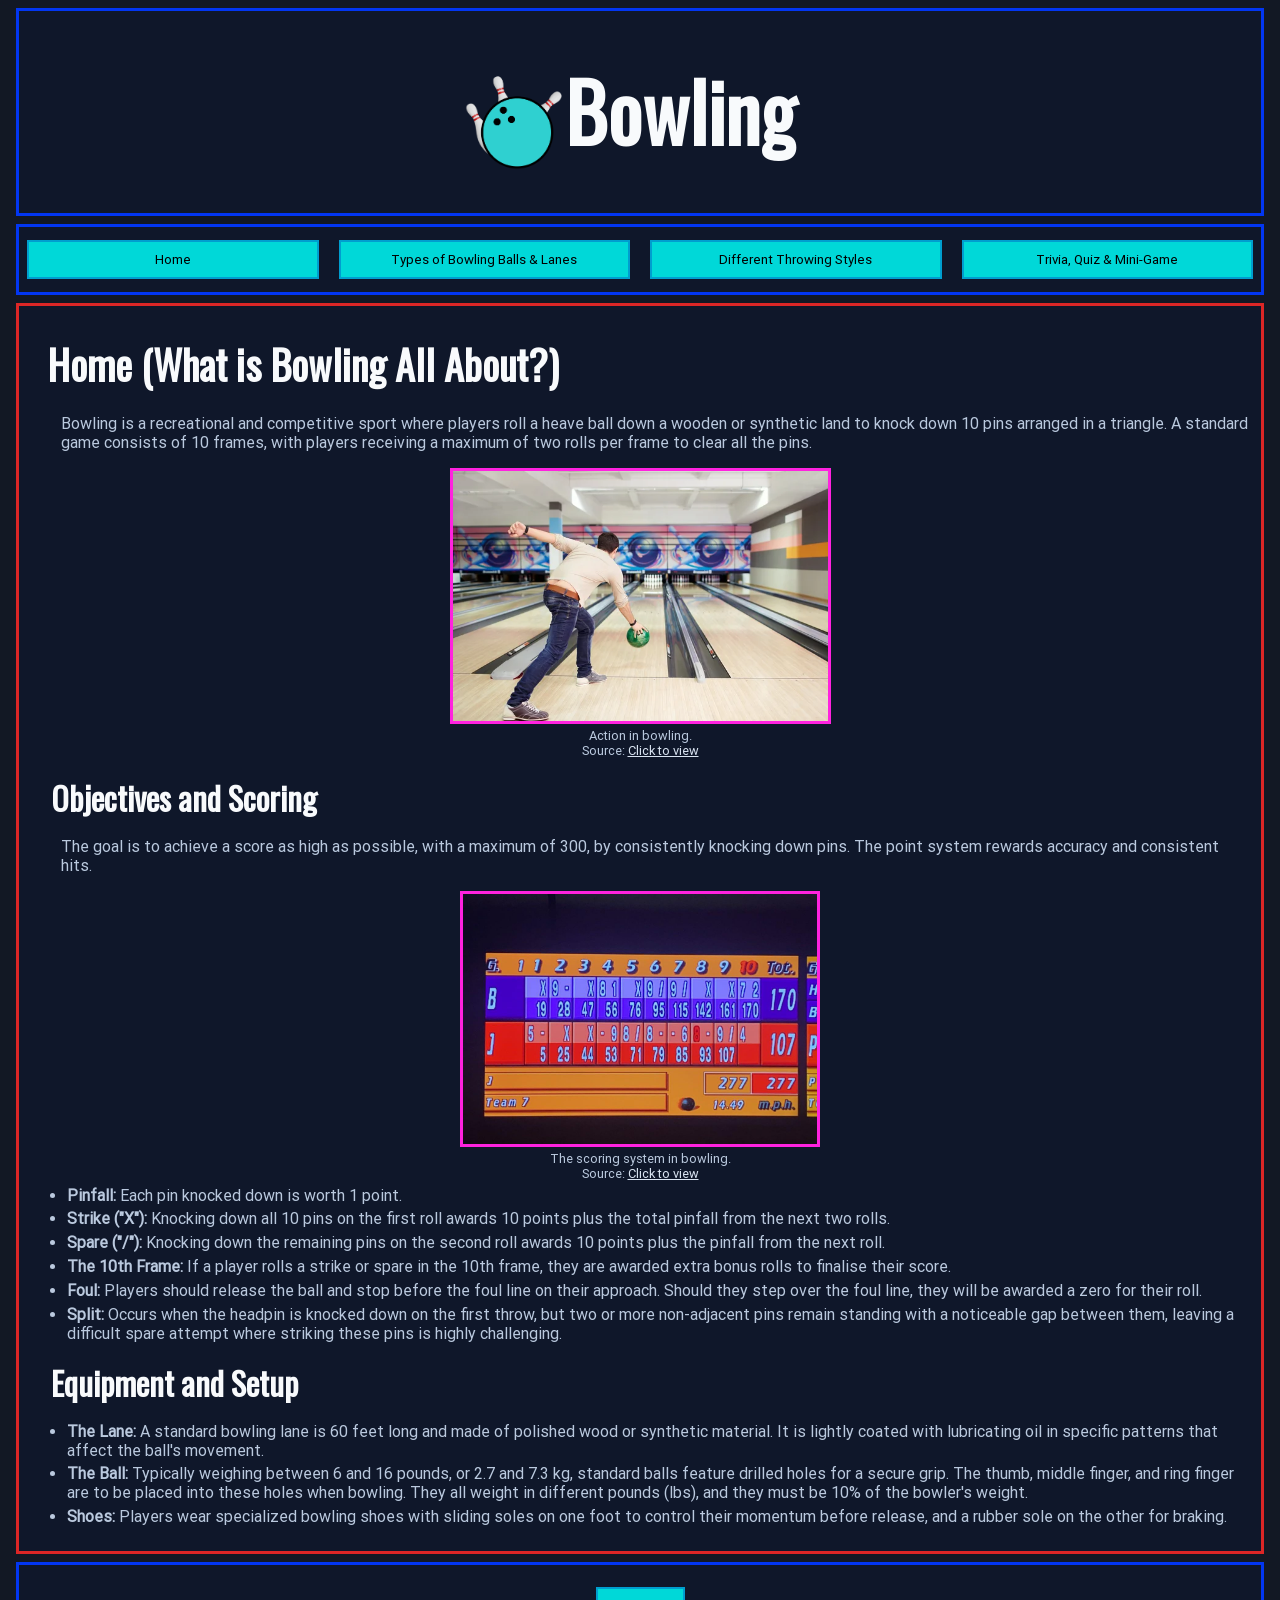
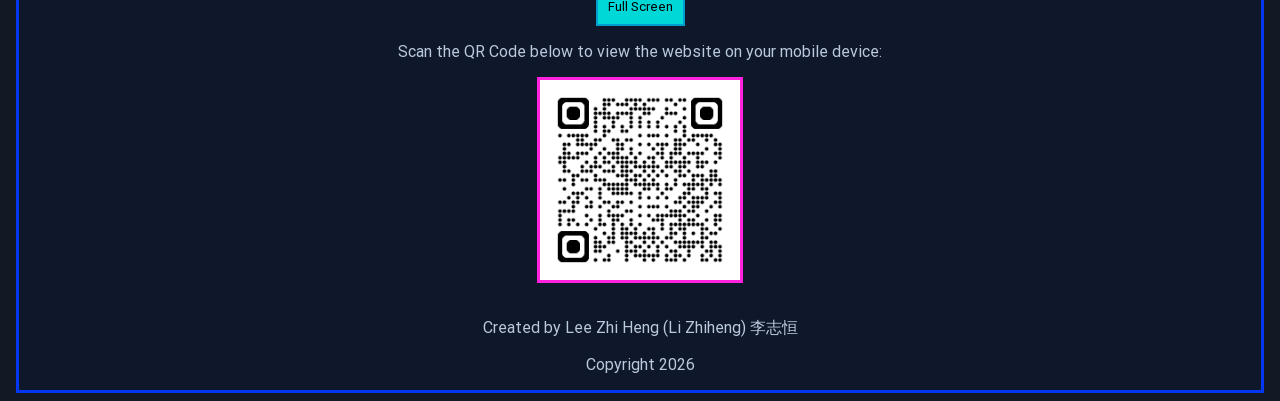
==== commit 49cb46eb: "Commit at 1133 29th July" ====
--- a/webdevA2/index.html
+++ b/webdevA2/index.html
@@ -3,22 +3,22 @@
 <html lang = "en">
 	<head lang = "en">
 		<meta charset= "UTF-8">
-		<meta name="viewport" content="width=device-width, initial-scale=1.0, maximum-scale=1, user-scalable=yes">
+		<meta name="viewport" content="width=device-width, initial-scale=1.0, maximum-scale=1">
 		<meta name="mobile-web-app-capable" content="yes">
 		<meta name="apple-mobile-web-app-capable" content="yes">
-		<!-- <link rel="icon" type="image/x-icon" href="favicon.ico"> -->
-		<!-- get icons from https://www.favicon.cc --> 
+		<link rel="icon" type="image/png" href="images/Icon/Icon.png">
 		<title>Bowling</title>
 		<link href="style.css" type="text/css" rel="stylesheet">
 		<script src = "main.js" defer></script>
+		<link rel = "manifest" href = "/manifest.json">
 	</head>
 	
 	<body>
 		<header>
-			<h1>Bowling</h1>
+			<h1><img src = "images/Icon/Icon.png" id = "icon" alt = "Website Logo">Bowling</h1>
 		</header>
 		<nav class = "cls_mainnav"> <!--menu system-->
-			<button id = "hamIcon"></button>
+			<button id = "hamIcon"><img src = "images/HamburgerIcon.jpg" alt = "Hamburger Menu Icon"></button>
 			<ul>
 				<li><button id = "page1btn">Home</button></li>
 				<li><button id = "page2btn">Types of Bowling Balls & Lanes</button></li>
@@ -28,7 +28,7 @@
 		</nav>
 		<main>
 			<section class = "page" id = "page1">
-				<h2>What is Bowling All About?</h2>
+				<h2>Home (What is Bowling All About?)</h2>
 				<p>Bowling is a recreational and competitive sport where players roll a heave ball down a wooden 
 				or synthetic land to knock down 10 pins arranged in a triangle. A standard game consists of 10 frames, 
 				with players receiving a maximum of two rolls per frame to clear all the pins.
@@ -49,27 +49,27 @@
 				</figure>
 				
 				<ul>
-					<li>Pinfall: Each pin knocked down is worth 1 point.</li>
-					<li>Strike ("X"): Knocking down all 10 pins on the first roll awards 10 points plus the total pinfall from the next two rolls.</li>
-					<li>Spare ("/"): Knocking down the remaining pins on the second roll awards 10 points plus the pinfall from the next roll.</li>
-					<li>The 10th Frame: If a player rolls a strike or spare in the 10th frame, they are awarded extra bonus rolls to finalise their score.</li>
-					<li>Foul: Players should release the ball and stop before the foul line on their approach. Should they step over the foul line, they will be awarded a zero for their roll.</li>
-					<li>Split: Occurs when the headpin is knocked down on the first throw, but two or more non-adjacent pins remain standing with a noticeable gap between them, leaving a difficult spare attempt where striking these pins is highly challenging.</li>
+					<li><span>Pinfall:</span> Each pin knocked down is worth 1 point.</li>
+					<li><span>Strike ("X"):</span> Knocking down all 10 pins on the first roll awards 10 points plus the total pinfall from the next two rolls.</li>
+					<li><span>Spare ("/"):</span> Knocking down the remaining pins on the second roll awards 10 points plus the pinfall from the next roll.</li>
+					<li><span>The 10th Frame:</span> If a player rolls a strike or spare in the 10th frame, they are awarded extra bonus rolls to finalise their score.</li>
+					<li><span>Foul:</span> Players should release the ball and stop before the foul line on their approach. Should they step over the foul line, they will be awarded a zero for their roll.</li>
+					<li><span>Split:</span> Occurs when the headpin is knocked down on the first throw, but two or more non-adjacent pins remain standing with a noticeable gap between them, leaving a difficult spare attempt where striking these pins is highly challenging.</li>
 				</ul>
 				
 				<h3>Equipment and Setup</h3>
 				<ul>
 					<li>
-						The Lane: A standard bowling lane is 60 feet long and made of polished wood or synthetic material.
+						<span>The Lane:</span> A standard bowling lane is 60 feet long and made of polished wood or synthetic material.
 						It is lightly coated with lubricating oil in specific patterns that affect the ball's movement.
 					</li>
 					<li>
-						The Ball: Typically weighing between 6 and 16 pounds, or 2.7 and 7.3 kg, standard balls feature drilled holes for a secure grip.
+						<span>The Ball:</span> Typically weighing between 6 and 16 pounds, or 2.7 and 7.3 kg, standard balls feature drilled holes for a secure grip.
 						The thumb, middle finger, and ring finger are to be placed into these holes when bowling.
 						They all weight in different pounds (lbs), and they must be 10% of the bowler's weight.
 					</li>
 					<li>
-						Shoes: Players wear specialized bowling shoes with sliding soles on one foot to control their momentum before release, and a rubber sole on the other for braking.
+						<span>Shoes:</span> Players wear specialized bowling shoes with sliding soles on one foot to control their momentum before release, and a rubber sole on the other for braking.
 					</li>
 				</ul>
 			</section>
@@ -108,14 +108,16 @@
 						<article>
 							<h4>Description</h4>
 							<ul>
-								<li>Best for:
+								<li>
+									<span>Best for:</span>
 									<ul>
 										<li>Beginners</li>
 										<li>Straight Shots</li>
 										<li>Spare Shooting</li>
 									</ul>
 								</li>
-								<li>Features:
+								<li>
+									<span>Features:</span>
 									<ul>
 										<li>Very hard, smooth surface with a low friction coefficient</li>
 										<li>They roll straight and resist hooking; ideal for hitting corner pins (e.g. 7-pin or 10-pin)</li>
@@ -137,7 +139,8 @@
 						<article>
 							<h4>Description</h4>
 							<ul>
-								<li>Best for:
+								<li>
+									<span>Best for:</span>
 									<ul>
 										<li>Amateur Bowlers</li>
 										<li>Medium-dry Lanes</li>
@@ -145,7 +148,7 @@
 									</ul>
 								</li>
 								<li>
-									Features:
+									<span>Features:</span>
 									<ul>
 										<li>Urethane provides more friction than plastic, resulting in a smooth, continuous arcing motion.</li>
 										<li>Offer excellent control and are highly favored by players needing a predictable reaction when reactive balls hook too wildly.</li>
@@ -168,12 +171,14 @@
 						<article>
 							<h4>Description</h4>
 							<ul>
-								<li>Best for:
+								<li>
+									<span>Best for:</span>
 									<ul>
 										<li>Advanced and competitive bowlers playing on various oil patterns.</li>
 									</ul>
 								</li>
-								<li>Features:
+								<li>
+									<span>Features:</span>
 									<ul>
 										<li>Made from advanced resin compounds, these balls absorb lane oil to create aggressive friction, resulting in a dramatic, sharp "hook" into the pocket. They come in three variations.
 											<ul>
@@ -202,12 +207,14 @@
 						<article>
 							<h4>Description</h4>
 							<ul>
-								<li>Best for:
+								<li>
+									<span>Best for:</span>
 									<ul>
 										<li>Heavy oil lane conditions</li>
 									</ul>
 								</li>
-								<li>Features:
+								<li>
+									<span>Features:</span>
 									<ul>
 										<li>Features microscopic textured particles, like glass, ceramic, or carbon, embedded in the resin coverstock.</li>
 										<li>Cut right through heavy oil and create immense friction</li>
@@ -235,22 +242,25 @@
 							<h4>Description</h4>
 							<p>Bowling ball core types include pancake, symmetrical, and asymmetrical desings, which dictate how a ball rolls, hooks, and flares on the lane.</p>
 							
-							<ul>Pancake Cores:
-								<li>Shape: Flat, circular disk embedded near the top of the ball.</li>
-								<li>Motion: Minimal flare with a very straight, predictable path.</li>
-								<li>Use Case: Found mostly in polyester or plastic spare balls.</li>
-							</ul>
-							
-							<ul>Symmetrical Cores
-								<li>Shape: Evenly balanced weight distribution around the center (like a lightbulb or oval).</li>
-								<li>Motion: Smooth, predictable, and controllable arcing motion.</li>
-								<li>Use Case: Best for beginners, league bowlers, and dry-to-medium lane conditions.</li>
-							</ul>
-							
-							<ul>Asymmetrical Cores:
-								<li>Shape: Uneven weight distribution with a distinct mass bias or Preferential Spin Axis (PSA) marker.</li>
-								<li>Motion: Stronger, sharper, and more angular backend reaction with high flare potential.</li>
-								<li>Use Case: Best for advanced players, high rev rates, and heavy oil patterns.</li>
+							<ul>
+								Pancake Cores:
+								<li><span>Shape:</span> Flat, circular disk embedded near the top of the ball.</li>
+								<li><span>Motion:</span> Minimal flare with a very straight, predictable path.</li>
+								<li><span>Use Case:</span> Found mostly in polyester or plastic spare balls.</li>
+							</ul>
+							
+							<ul>
+								Symmetrical Cores:
+								<li><span>Shape:</span> Evenly balanced weight distribution around the center (like a lightbulb or oval).</li>
+								<li><span>Motion:</span> Smooth, predictable, and controllable arcing motion.</li>
+								<li><span>Use Case:</span> Best for beginners, league bowlers, and dry-to-medium lane conditions.</li>
+							</ul>
+							
+							<ul>
+								Asymmetrical Cores:
+								<li><span>Shape:</span> Uneven weight distribution with a distinct mass bias or Preferential Spin Axis (PSA) marker.</li>
+								<li><span>Motion:</span> Stronger, sharper, and more angular backend reaction with high flare potential.</li>
+								<li><span>Use Case:</span> Best for advanced players, high rev rates, and heavy oil patterns.</li>
 							</ul>
 						</article>
 					</div>
@@ -265,17 +275,17 @@
 						A standard bowling lane is 60 feet long from the foul line to the headpin and is divided into three main zones. To protect the wood or synthetic surface, lanes are coated with a silicone-based oil.
 					</p>
 					
-					<p>Overview of the Lane:</p>
+					<p><span>Overview of the Lane:</span></p>
 					<ul>
-						<li>The Front End: The first 15–20 feet where the lane machine applies a heavy volume of oil. Balls will skid here.</li>
-						<li>The Mid-Lane: The middle of the lane where the oil transitions. This is where the ball begins to build rotational force.</li>
-						<li>The Backend: The final 20 feet leading to the pins, which typically has no applied oil. When a ball exits the oily section and hits this dry friction, it hooks.</li>
+						<li><span>The Front End:</span> The first 15–20 feet where the lane machine applies a heavy volume of oil. Balls will skid here.</li>
+						<li><span>The Mid-Lane:</span> The middle of the lane where the oil transitions. This is where the ball begins to build rotational force.</li>
+						<li><span>The Backend:</span> The final 20 feet leading to the pins, which typically has no applied oil. When a ball exits the oily section and hits this dry friction, it hooks.</li>
 					</ul>
 					
-					<p>Common Lane Patterns:</p>
+					<p><span>Common Lane Patterns:</span></p>
 					<ul>
-						<li>House Shot: Standard recreation oil pattern. It typically puts heavier oil in the center and dry oil on the edges, acting as a "funnel" to help the ball hook into the pocket.</li>
-						<li>Sport Shot: Competitive, flat patterns used in tournaments (e.g., PBA patterns). They lack the forgiving "funnel" and demand precise accuracy and ball-reaction adjustments.</li>
+						<li><span>House Shot:</span> Standard recreation oil pattern. It typically puts heavier oil in the center and dry oil on the edges, acting as a "funnel" to help the ball hook into the pocket.</li>
+						<li><span>Sport Shot:</span> Competitive, flat patterns used in tournaments (e.g., PBA patterns). They lack the forgiving "funnel" and demand precise accuracy and ball-reaction adjustments.</li>
 					</ul>
 					
 					<div class = "gridcontainer">					
@@ -692,19 +702,19 @@
 					<div id = "gamearea">
 						<div class = "bowlingpins-formation">
 							<!-- Definition of the images to arange them in bowling formation -->
-							<img class = "bowlingpin pin-10" src = "images/BowlingPin.png">
-							<img class = "bowlingpin pin-9" src = "images/BowlingPin.png">
-							<img class = "bowlingpin pin-8" src = "images/BowlingPin.png">
-							<img class = "bowlingpin pin-7" src = "images/BowlingPin.png">
-							<img class = "bowlingpin pin-6" src = "images/BowlingPin.png">
-							<img class = "bowlingpin pin-5" src = "images/BowlingPin.png">
-							<img class = "bowlingpin pin-4" src = "images/BowlingPin.png">
-							<img class = "bowlingpin pin-3" src = "images/BowlingPin.png">
-							<img class = "bowlingpin pin-2" src = "images/BowlingPin.png">
-							<img class = "bowlingpin pin-1" src = "images/BowlingPin.png">
+							<img class = "bowlingpin pin-10" src = "images/BowlingPin.png" alt = "Bowling Pin">
+							<img class = "bowlingpin pin-9" src = "images/BowlingPin.png" alt = "Bowling Pin">
+							<img class = "bowlingpin pin-8" src = "images/BowlingPin.png" alt = "Bowling Pin">
+							<img class = "bowlingpin pin-7" src = "images/BowlingPin.png" alt = "Bowling Pin">
+							<img class = "bowlingpin pin-6" src = "images/BowlingPin.png" alt = "Bowling Pin">
+							<img class = "bowlingpin pin-5" src = "images/BowlingPin.png" alt = "Bowling Pin">
+							<img class = "bowlingpin pin-4" src = "images/BowlingPin.png" alt = "Bowling Pin">
+							<img class = "bowlingpin pin-3" src = "images/BowlingPin.png" alt = "Bowling Pin">
+							<img class = "bowlingpin pin-2" src = "images/BowlingPin.png" alt = "Bowling Pin">
+							<img class = "bowlingpin pin-1" src = "images/BowlingPin.png" alt = "Bowling Pin">
 						</div>
 						<div id = "triggerzone"></div>
-						<img id = "gameball" src = "images/RollingBall.png" title = "Original Photo by Brunswick Bowling" alt = "A swirl-patterned bowling ball featuring a vibrant blend of magenta, deep pink, and dark blue colors. The white engraved text in the center reads 'INFINITY QUEST' with a stylized infinity symbol looped through the wording.">
+						<img id = "gameball" src = "images/RollingBall.png" alt = "A swirl-patterned bowling ball featuring a vibrant blend of magenta, deep pink, and dark blue colors. The white engraved text in the center reads 'INFINITY QUEST' with a stylized infinity symbol looped through the wording.">
 					</div>
 					
 					<br>
@@ -718,6 +728,9 @@
 												
 						<button id = "bowlBall">RELEASE</button>
 						<button id = "resetGame">RESET GAME</button>
+						
+						<p>Bowling Ball Image Reference: <a href = "https://brunswickbowling.com/products/balls/current/infinity-quest-pearl">Original Photo by Brunswick Bowling</a></p>
+						<p>Bowling Pin Image Reference: <a href = "https://www.vecteezy.com/free-png/bowling-pin">Original Photo by Vecteezy</a></p>
 					</div>
 				</article>
 			</section>
@@ -728,46 +741,15 @@
 			<button id="btnFS" class = "aligncenter">Full Screen</button>
 			<button id="btnWS" class = "aligncenter">Exit Full Screen</button>
 			
-			<div class = "gridcontainer">
-				<div class = "aligntextleft">
-				<!-- Note down the input elements below -->
-					Email: <input type="email"><br>
-					Password: <input type="password"><br>
-					Number: <input type="number"><br>
-					Date: <input type="date"><br>
-					URL: <input type="url"><br>
-					Telephone: <input type="tel"><br>
-					Checkbox: 
-					<input type="checkbox"> Option 1 
-					<input type="checkbox"> Option 2 
-					<input type="checkbox"> Option 3<br>
-					Radio: 
-					<input type="radio"> Choice A 
-					<input type="radio"> Choice B 
-					<input type="radio"> Choice C<br>
-					Dropdown: 
-					<select>
-					<option>Option X</option>
-					<option>Option Y</option>
-					</select><br>
-					Comments:<br><textarea rows="5">
-					</textarea><br>
-				</div>
-				
-				<div>					
-					<div id = "qrCodeArea">
-						<p>Scan the QR Code below to view the website on your mobile device:</p>
-						<img id = "qrCodeImg" class = "center-img" src = "images/qrcode.png" title = "Scan this code with your mobile device" alt = "The QR Code to display the website on mobile devices">
-					</div>
-				</div>
+			<div id = "qrCodeArea">
+				<p>Scan the QR Code below to view the website on your mobile device:</p>
+				<img id = "qrCodeImg" class = "center-img" src = "images/qrcode.png" title = "Scan this code with your mobile device" alt = "The QR Code to display the website on mobile devices">
 			</div>
 			
 			<br>
 			
 			<p>Created by Lee Zhi Heng (Li Zhiheng) 李志恒</p>
 			<p>Copyright 2026</p>
-			<p>Window inner width: <span id="width"></span></p>
-			<p>Window inner height: <span id="height"></span></p>
 		</footer>
 	</body>
 </html>
--- a/webdevA2/style.css
+++ b/webdevA2/style.css
@@ -86,7 +86,7 @@
 
 h1, h2, h3, h4 {margin: 0.5em;}
 
-h1 {margin-left: 0.25em; font-size: 3em;}
+h1 {margin-left: 0.25em; font-size: 5em;}
 h2 {margin-left: 0.5em; font-size: 2.5em;}
 h3 {margin-left: 0.75em; font-size: 2em;}
 h4 {margin-left: 1em; font-size: 1.5em;}
@@ -146,6 +146,8 @@
 	background-color: #00b8b8; /* Darker Shade of Blue */
 }
 
+#icon {height: 100px; vertical-align: middle; border: none;}
+
 #qrCodeArea {text-align: center;}
 #qrCodeImg {width: 200px;}
 
@@ -160,6 +162,10 @@
 	width: 80%;
 }
 
+span {
+	font-weight: bold;
+}
+
 figure
 {
 	margin: 0;
@@ -192,10 +198,22 @@
 
 /*CSS for responsive menu*/
 #hamIcon {
+	width: 50px;
+	height: 50px;
+	border: none;
+	background-color: transparent;
+	padding: 0;
+	margin: 5px;
 	display: none;
-	padding: 2em;
-	border: none;
-	background: black;
+}
+
+#hamIcon img {
+	border: none;
+	background-color: transparent;
+	border: none;
+	padding: 0;
+	margin: 0;
+	display: none;
 }
 
 .gridcontainer
@@ -375,7 +393,8 @@
 	/*make a menu items vertical*/
 	nav ul li {display:block;}
 	/* unhide menu icon */
-	#hamIcon{display:block;} 
+	#hamIcon {display:block;} 
+	#hamIcon img {display:block;} 
 	/*hide the menu item list*/
 	nav ul {display:none;}
 	
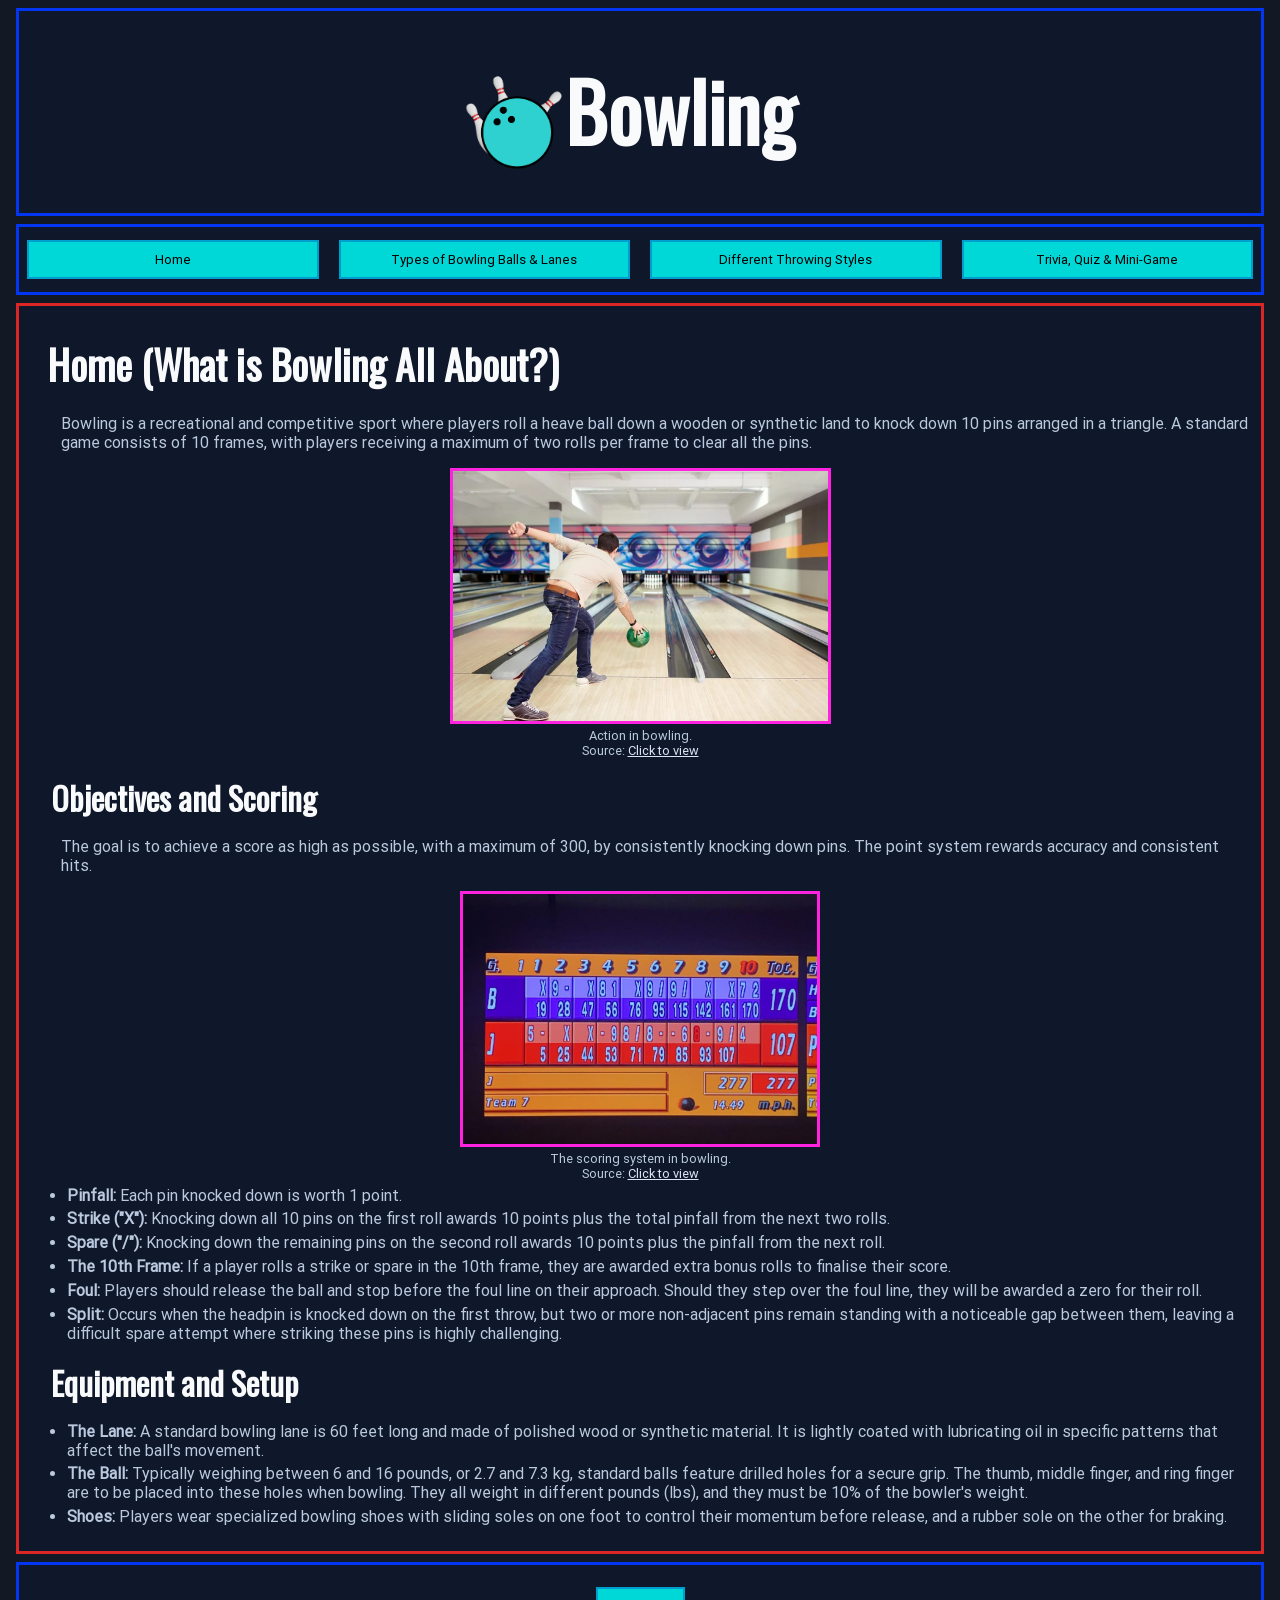
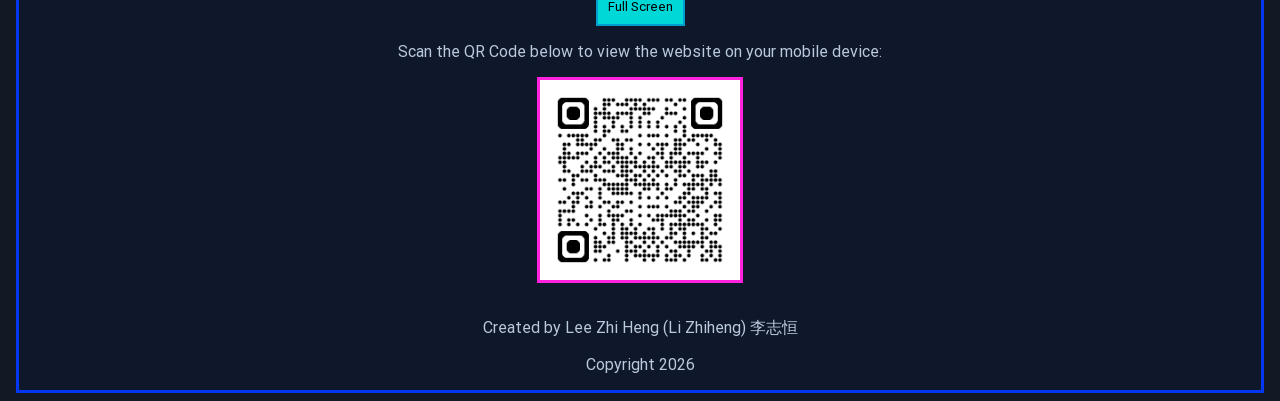
==== commit aa2ebff1: "I have made the adjustments before being ready. Will await for final changes" ====
--- a/webdevA2/index.html
+++ b/webdevA2/index.html
@@ -6,18 +6,24 @@
 		<meta name="viewport" content="width=device-width, initial-scale=1.0, maximum-scale=1">
 		<meta name="mobile-web-app-capable" content="yes">
 		<meta name="apple-mobile-web-app-capable" content="yes">
-		<link rel="icon" type="image/png" href="images/Icon/Icon.png">
+		<link rel="icon" type="image/png" href="./images/Icon/Icon.png">
 		<title>Bowling</title>
 		<link href="style.css" type="text/css" rel="stylesheet">
 		<script src = "main.js" defer></script>
-		<link rel = "manifest" href = "/manifest.json">
 	</head>
 	
 	<body>
-		<header>
+		<!--
+		Link to the Sound Effects:
+		https://pixabay.com/sound-effects/search/bowling/
+		https://pixabay.com/sound-effects/search/fail/
+		https://pixabay.com/sound-effects/search/game%20end/
+		https://pixabay.com/sound-effects/search/applause/
+		-->
+		<header class = "fade">
 			<h1><img src = "images/Icon/Icon.png" id = "icon" alt = "Website Logo">Bowling</h1>
 		</header>
-		<nav class = "cls_mainnav"> <!--menu system-->
+		<nav class = "cls_mainnav fade"> <!--menu system-->
 			<button id = "hamIcon"><img src = "images/HamburgerIcon.jpg" alt = "Hamburger Menu Icon"></button>
 			<ul>
 				<li><button id = "page1btn">Home</button></li>
@@ -27,7 +33,7 @@
 			</ul>
 		</nav>
 		<main>
-			<section class = "page" id = "page1">
+			<section class = "page fade" id = "page1">
 				<h2>Home (What is Bowling All About?)</h2>
 				<p>Bowling is a recreational and competitive sport where players roll a heave ball down a wooden 
 				or synthetic land to knock down 10 pins arranged in a triangle. A standard game consists of 10 frames, 
@@ -74,7 +80,7 @@
 				</ul>
 			</section>
 			
-			<section class = "page" id = "page2">
+			<section class = "page fade" id = "page2">
 				<h2>Types of Bowling Balls & Lanes</h2>
 				<p>Bowling Balls and Lanes are not all the same. They each have different properties and are matched based on the friction and oil patterns.</p>
 				<p>
@@ -242,22 +248,22 @@
 							<h4>Description</h4>
 							<p>Bowling ball core types include pancake, symmetrical, and asymmetrical desings, which dictate how a ball rolls, hooks, and flares on the lane.</p>
 							
-							<ul>
-								Pancake Cores:
+							<p>Pancake Cores:</p>
+							<ul>
 								<li><span>Shape:</span> Flat, circular disk embedded near the top of the ball.</li>
 								<li><span>Motion:</span> Minimal flare with a very straight, predictable path.</li>
 								<li><span>Use Case:</span> Found mostly in polyester or plastic spare balls.</li>
 							</ul>
 							
-							<ul>
-								Symmetrical Cores:
+							<p>Symmetrical Cores:</p>
+							<ul>
 								<li><span>Shape:</span> Evenly balanced weight distribution around the center (like a lightbulb or oval).</li>
 								<li><span>Motion:</span> Smooth, predictable, and controllable arcing motion.</li>
 								<li><span>Use Case:</span> Best for beginners, league bowlers, and dry-to-medium lane conditions.</li>
 							</ul>
 							
-							<ul>
-								Asymmetrical Cores:
+							<p>Asymmetrical Cores:</p>
+							<ul>								
 								<li><span>Shape:</span> Uneven weight distribution with a distinct mass bias or Preferential Spin Axis (PSA) marker.</li>
 								<li><span>Motion:</span> Stronger, sharper, and more angular backend reaction with high flare potential.</li>
 								<li><span>Use Case:</span> Best for advanced players, high rev rates, and heavy oil patterns.</li>
@@ -342,7 +348,7 @@
 				</article>
 			</section>
 			
-			<section class = "page" id = "page3">
+			<section class = "page fade" id = "page3">
 				<h2>Different Throwing Styles</h2>
 				
 				<p>No player has the exact same style of throwing a bowling ball. 
@@ -351,12 +357,12 @@
 				<p>Bowling styles generally fall into six main categories based on release, ball speed, and rate of revolution:</p>
 				
 				<ul>
-					<li>Strokers (classic, smooth)</li>
-					<li>Crankers (high revs, power)</li>
-					<li>Tweeners (versatile balance)</li>
-					<li>Two-Handers (modern, maximum spin)</li>
-					<li>Spinners (helicopter spin)</li>
-					<li>Straight Bowlers (beginner-friendly)</li>
+					<li><span>Strokers</span> (classic, smooth)</li>
+					<li><span>Crankers</span> (high revs, power)</li>
+					<li><span>Tweeners</span> (versatile balance)</li>
+					<li><span>Two-Handers</span> (modern, maximum spin)</li>
+					<li><span>Spinners</span> (helicopter spin)</li>
+					<li><span>Straight Bowlers</span> (beginner-friendly)</li>
 				</ul>
 				
 				<br>
@@ -431,7 +437,7 @@
 							</ul>
 							
 							<h4>Recommended Bowling Balls:</h4>
-							<p>As they impart fewer revolutions and less axis rotation than crankers, they mostly use symmetrical core reactive balls with solid or hybrid coverstocks, which grip medium oil without overreacting.</p>
+							<p>As they impart fewer revolutions and less axis rotation than crankers, they mostly use <span>symmetrical core reactive balls with solid or hybrid coverstocks</span>, which grip medium oil without overreacting.</p>
 						</article>
 						
 						<article>
@@ -498,7 +504,7 @@
 							</p>
 														
 							<h4>Recommended Bowling Balls:</h4>
-							<p>For this type of throw, it is recommended to use strong reactive resin or asymmetrical core bowling balls, as they are designed to flare and snap aggressively on the backend of the lane to match the high rev rate.</p>
+							<p>For this type of throw, it is recommended to use <span>strong reactive resin or asymmetrical core bowling balls</span>, as they are designed to flare and snap aggressively on the backend of the lane to match the high rev rate.</p>
 							
 						</article>
 						
@@ -539,8 +545,8 @@
 							<p>An actually delivery involves the use both hands simultaneously to give force to the ball</p>
 																					
 							<h4>Recommended Bowling Balls:</h4>
-							<p>This style of bowling required agressive, asymmetrical cores for angularity and strong solid or hybrid reactive coverstocks to handle the high rev rates. 
-							The most popular types for this type of throw are Reactive Resin (asymmetrical cores) for heavy hook and pin carry, Urethane for control on dry lanes, and Polyester (Plastic) for shooting spares.</p>
+							<p>This style of bowling required agressive, <span>asymmetrical cores</span> for angularity and strong solid or hybrid reactive coverstocks to handle the high rev rates. 
+							The most popular types for this type of throw are <span>Reactive Resin</span> (asymmetrical cores) for heavy hook and pin carry, <span>Urethane</span> for control on dry lanes, and <span>Polyester (Plastic)</span> for shooting spares.</p>
 						</article>
 						
 						<article>
@@ -593,6 +599,7 @@
 							</figure>
 							
 							<h4>How to perform the throw:</h4>
+							<p>Everyone should know how to perform this throw eventually, as amateurs. However, if not, then this is how to do it.</p>
 							<ol>
 								<li>Stand with your feet shoulder-width apart, with your dominant foot slightly behind the other. Note: For right-handed bowlers, place your right foot on the 15th board (roughlly in the center)</li>
 								<li>Do not look directly at the pins, focusing on the second arrow (the 10th board) from the right, and aligning your hips and shoulders toward this mark.</li>
@@ -613,14 +620,14 @@
 														
 							<h4>Recommended Bowling Balls:</h4>
 							<p>The primary focus for this style of straight-line trajectory is on the coverstock and core combination.</p>
-							<p>The most common ball for this throw is Plastic (Polyester) as they create the least friction and go virtually dead-straight, excellent for beginners, for picking up spares, and for dry lane conditions.</p>
+							<p>The most common ball for this throw is <span>Plastic (Polyester)</span> as they create the least friction and go virtually dead-straight, excellent for beginners, for picking up spares, and for dry lane conditions.</p>
 							<p>Urethane balls are also acceptable, as they offer smoother, slightly more predictable rool and improved pin carry, highly durable and great for casual bowlers who want to learn how to control their shot's direction without massive hook potential.</p>
 						</article>
 					</div>
 				</article>
 			</section>
 			
-			<section class = "page" id = "page4">
+			<section class = "page fade" id = "page4">
 				<h2>Trivia, Quiz & Mini-Game</h2>
 				
 				<article>
@@ -735,7 +742,7 @@
 				</article>
 			</section>
 		</main>
-		<footer>
+		<footer class = "fade">
 			<br>
 			
 			<button id="btnFS" class = "aligncenter">Full Screen</button>
--- a/webdevA2/style.css
+++ b/webdevA2/style.css
@@ -99,7 +99,28 @@
 .removemargin {margin: 0;}
 
 /* This defines the style of the pages */
-.page {display:flex;}
+.page {
+	display:flex;
+}
+
+/* Used to animate when the page is opened, or (for the header and footer, when the webpage is loaded) */
+.fade {
+	animation: fadein 0.5s ease-out forwards;
+	/* It starts fast and slows down towards the end, AND retain the final key frame */
+}
+
+/* The supporting animation to include when the page is opened */
+@keyframes fadein {
+	0% {
+		opacity: 0;
+		transform: translateY(20px); /* Start at a lower position */
+	}
+	
+	100% {
+		opacity: 1;
+		transform: translateY(0); /* Reset back to its intended position */
+	}
+}
 
 nav ul li {display: inline;}
 
@@ -313,21 +334,6 @@
 	height: 50px;
 }
 
-/* The thumb styling (Showing the oscillating icon) */
-/* input[type="range"]#sliderAngle::-webkit-slider-thumb { /* This is for Chrome, Safari, Edge, and Opera */
-	/* -webkit-appearance: none; /* This resets the native thumb styles */
-	/* height: 50px; */
-	/* width: 10px; */
-	/* background-color: #00d8d8; /* Vibrant teal */
-/* } */
-
-/* input[type="range"]#sliderAngle::-moz-range-thumb { /* The styling for Firefox */
-	/* border: none; /* Removes the default FireFox border */
-	/* height: 50px; */
-	/* width: 10px; */
-	/* background-color: #00d8d8; /* Vibrant teal */
-/* } */
-
 .bowlingpins-formation {
 	position: relative;
 	margin: 0 auto;
@@ -362,7 +368,7 @@
 	}
 	
 	100% {
-		rotation: rotate(90deg);
+		transform: rotate(90deg);
 	}
 }
 
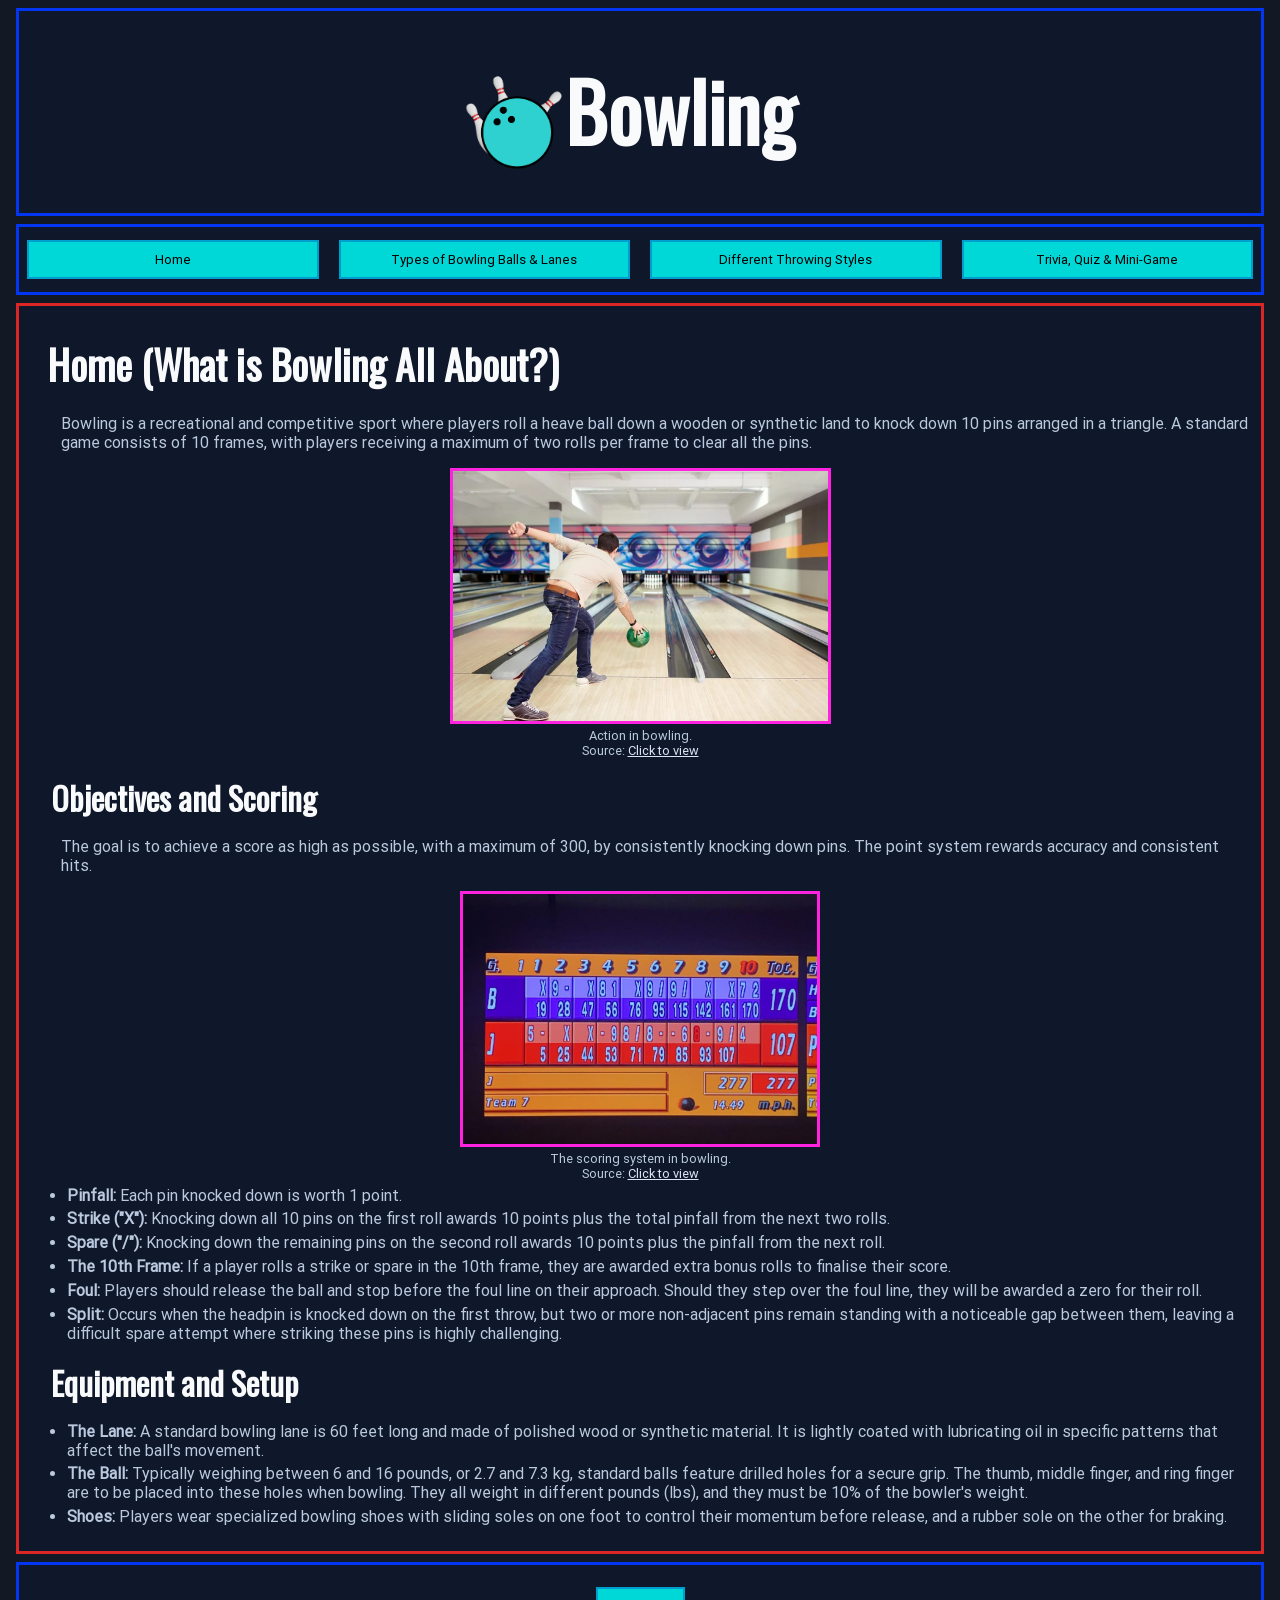
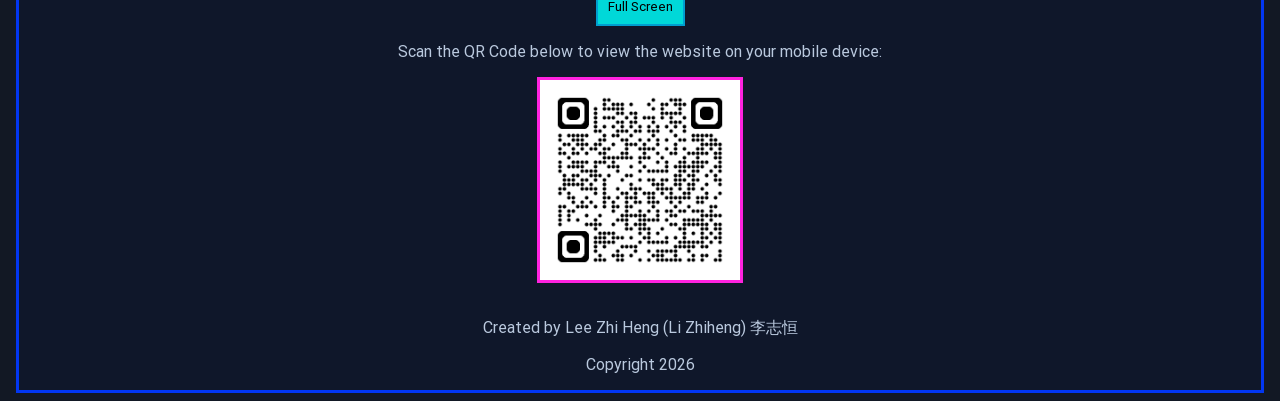
==== commit 64788df7: "Final Changes 31st July 1708" ====
--- a/webdevA2/index.html
+++ b/webdevA2/index.html
@@ -1,9 +1,9 @@
 <!DOCTYPE html>
 
 <html lang = "en">
-	<head lang = "en">
+	<head>
 		<meta charset= "UTF-8">
-		<meta name="viewport" content="width=device-width, initial-scale=1.0, maximum-scale=1">
+		<meta name="viewport" content="width=device-width, initial-scale=1.0, maximum-scale=1, user-scalable=no">
 		<meta name="mobile-web-app-capable" content="yes">
 		<meta name="apple-mobile-web-app-capable" content="yes">
 		<link rel="icon" type="image/png" href="./images/Icon/Icon.png">
@@ -673,7 +673,7 @@
 				<article>
 					<h3>Quiz</h3>
 					<div id = "quiz-box"></div>
-					<button id="btnSubmit" class = "leftmargin">Submit Quiz</button>
+					<button id="btnSubmit" class = "leftmargin">Submit</button>
 					<p id="scorebox">Not submitted</p>
 				</article>
 				
@@ -686,7 +686,7 @@
 						<p>The aim as usual is to knock down as many pins as possible. The rules below are as follows:</p>
 						<ol>
 							<li>Each turn, you have to aim the ball as close to the middle as possible to achieve a strike.</li>
-							<li>Use the oscillating marker as a reference.</li>
+							<li>Use the oscillating marker as a reference. Do note that the speed of the oscillation is not fixed.</li>
 							<li>When ready, press the RELEASE button. The ball will roll down the lane towards the pin.</li>
 							<li>Based on the accuracy, the number of pins will fall. You will be given the score based on the number of pinfall.</li>
 							<li>A strike when all 10 pins fall; The less accurate, the less the number of pins fall.</li>
--- a/webdevA2/style.css
+++ b/webdevA2/style.css
@@ -133,7 +133,16 @@
 nav.cls_mainnav ul {
 	padding-left: 0;
 	margin-left: 0;
-}
+	display: flex;
+	gap: 20px;
+}
+
+nav.cls_mainnav ul li {
+	display: flex;
+	flex: 1;
+}
+
+nav ul li button {flex: 1;}
 
 img.center-img {
 	display: block;
@@ -234,7 +243,6 @@
 	border: none;
 	padding: 0;
 	margin: 0;
-	display: none;
 }
 
 .gridcontainer
@@ -244,6 +252,7 @@
 	height: 100%;
 	gap: 1.25em;
 	grid-template-rows: auto;
+	grid-template-columns: repeat(2, 1fr);
 }
 
 /* CSS for the sprites of the frames, setting the dimensions and image reference */
@@ -396,6 +405,15 @@
 /* This is for the the web which is smaller than 800px in size */
 @media (max-width:800px)
 {
+	nav.cls_mainnav ul {
+		display: block;
+		gap: 0px;
+	}
+	
+	nav.cls_mainnav ul {
+		display: block;
+	}
+	
 	/*make a menu items vertical*/
 	nav ul li {display:block;}
 	/* unhide menu icon */
@@ -411,8 +429,13 @@
 		margin-left: 0;
 		display: flex;
 	}
-
-	.menuShow li button {flex: 1;}
+	
+	li button {display: none;}
+
+	.menuShow li button {
+		display: block; 
+		flex: 1;
+	}
 	
 	/* to unhide menu items */
 	.menuShow {
@@ -426,24 +449,4 @@
 	
 	#qrCodeArea{display:none;} /*hide QR code and the text */
 	h1::after{content:" (mobile)";}/*append text 'mobile’ */
-}
-
-@media (min-width:801px)
-{
-	nav.cls_mainnav ul {
-		display: flex;
-		gap: 20px;
-	}
-	
-	nav.cls_mainnav ul li {
-		display: flex;
-		flex: 1;
-	}
-	
-	nav ul li button {flex: 1;}
-	
-	.gridcontainer
-	{
-		grid-template-columns: repeat(2, 1fr);
-	}
 }
